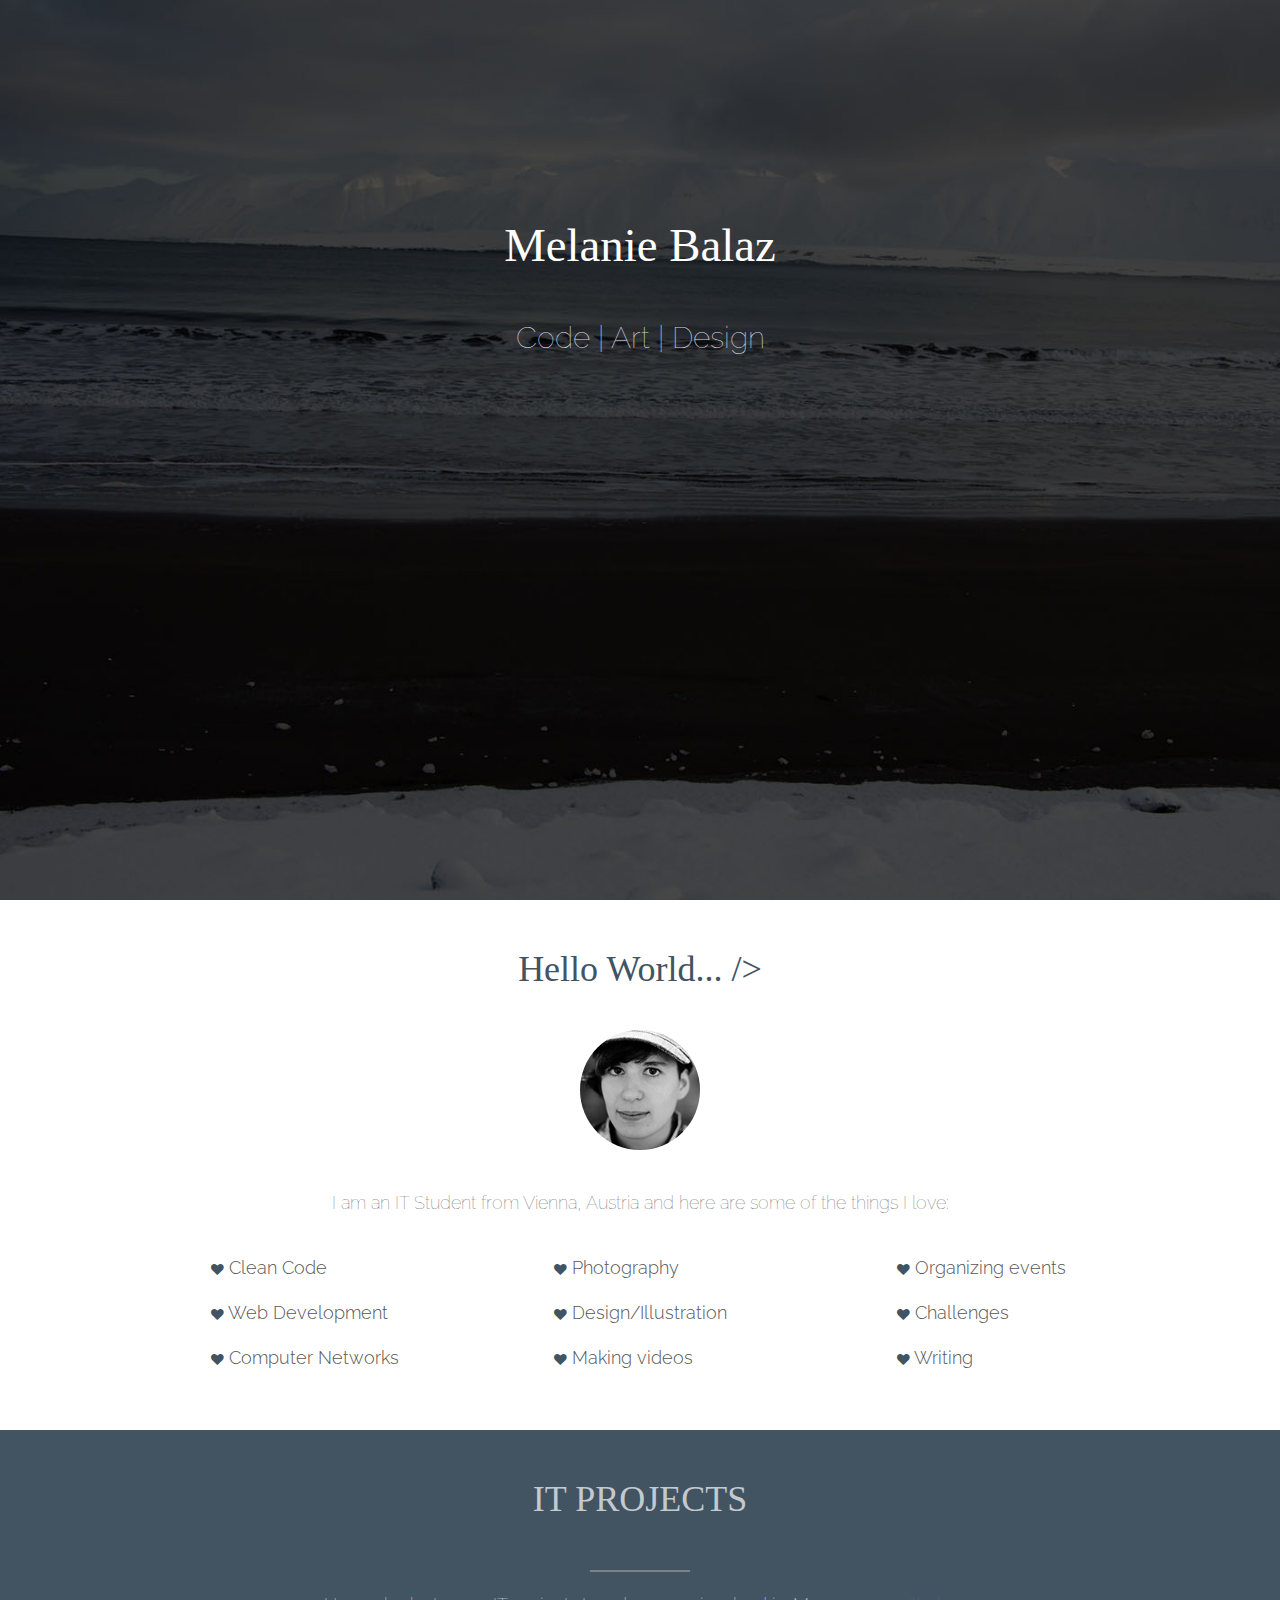
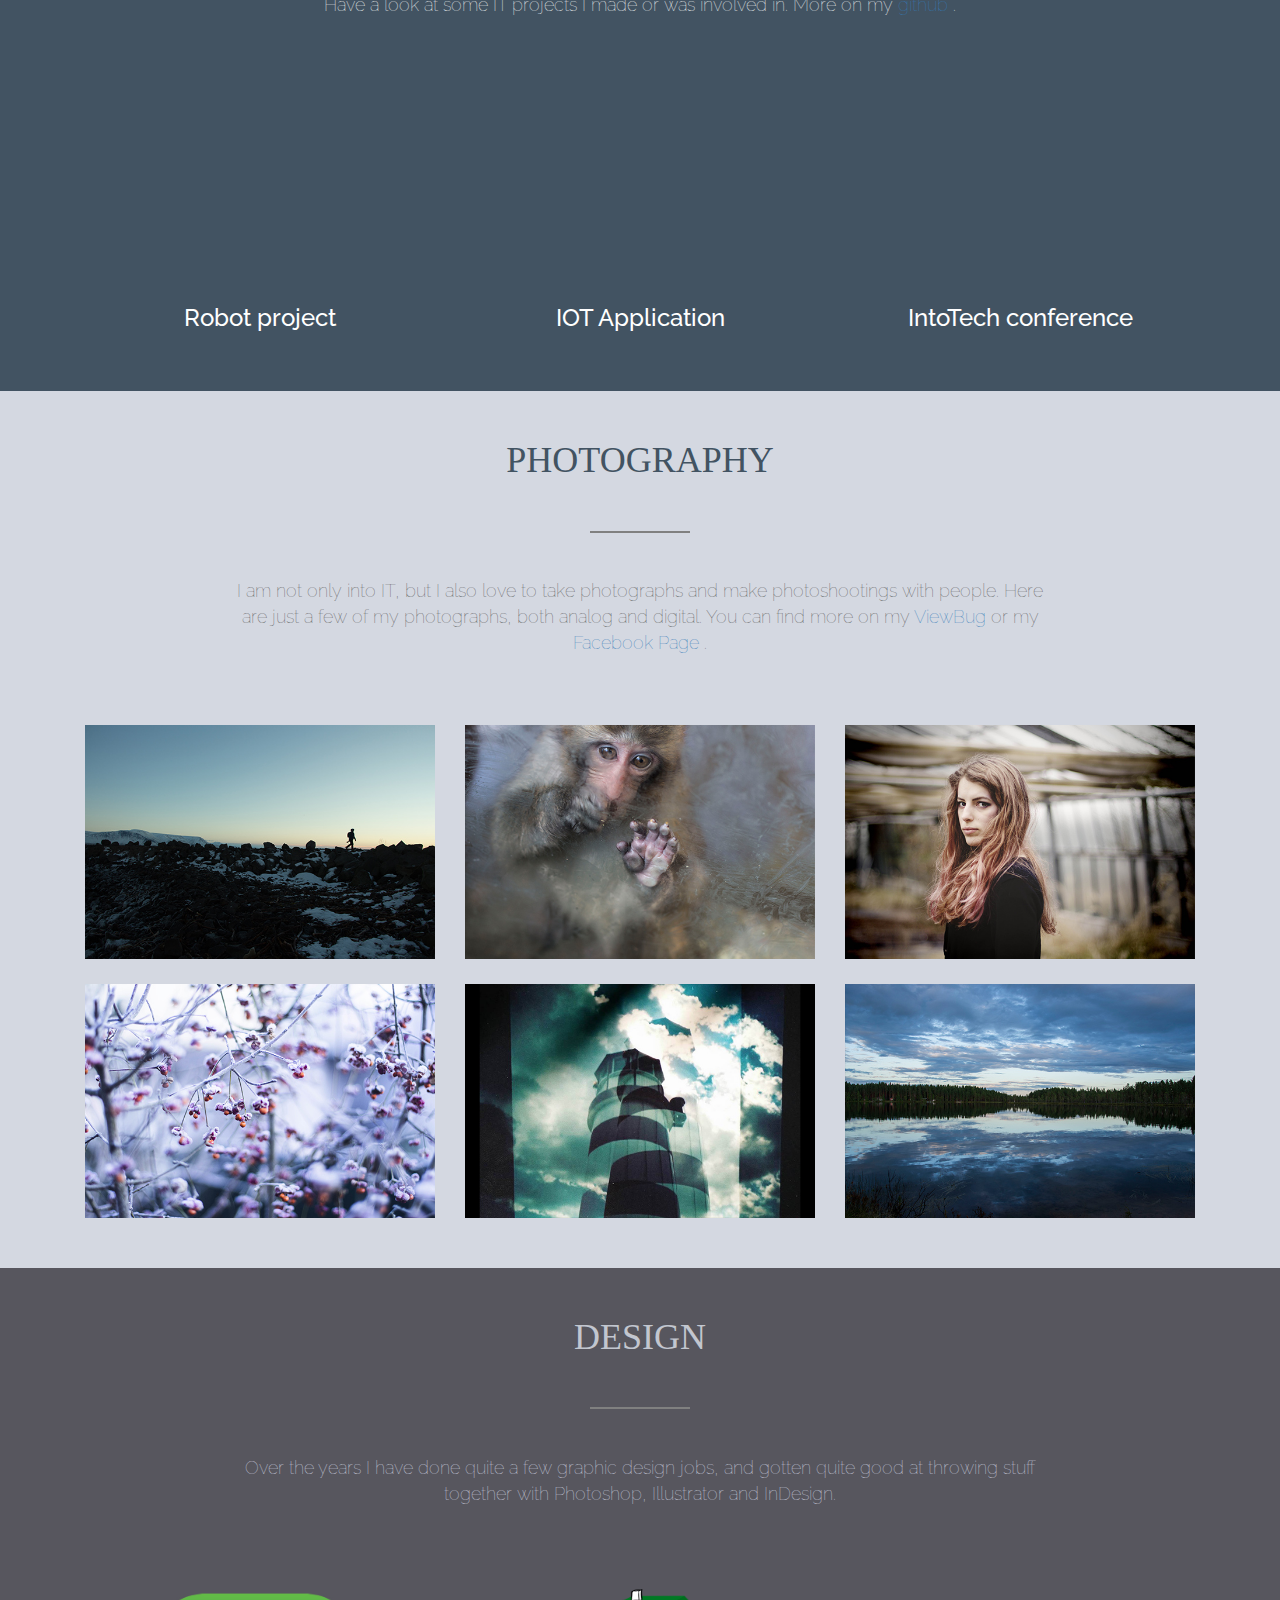
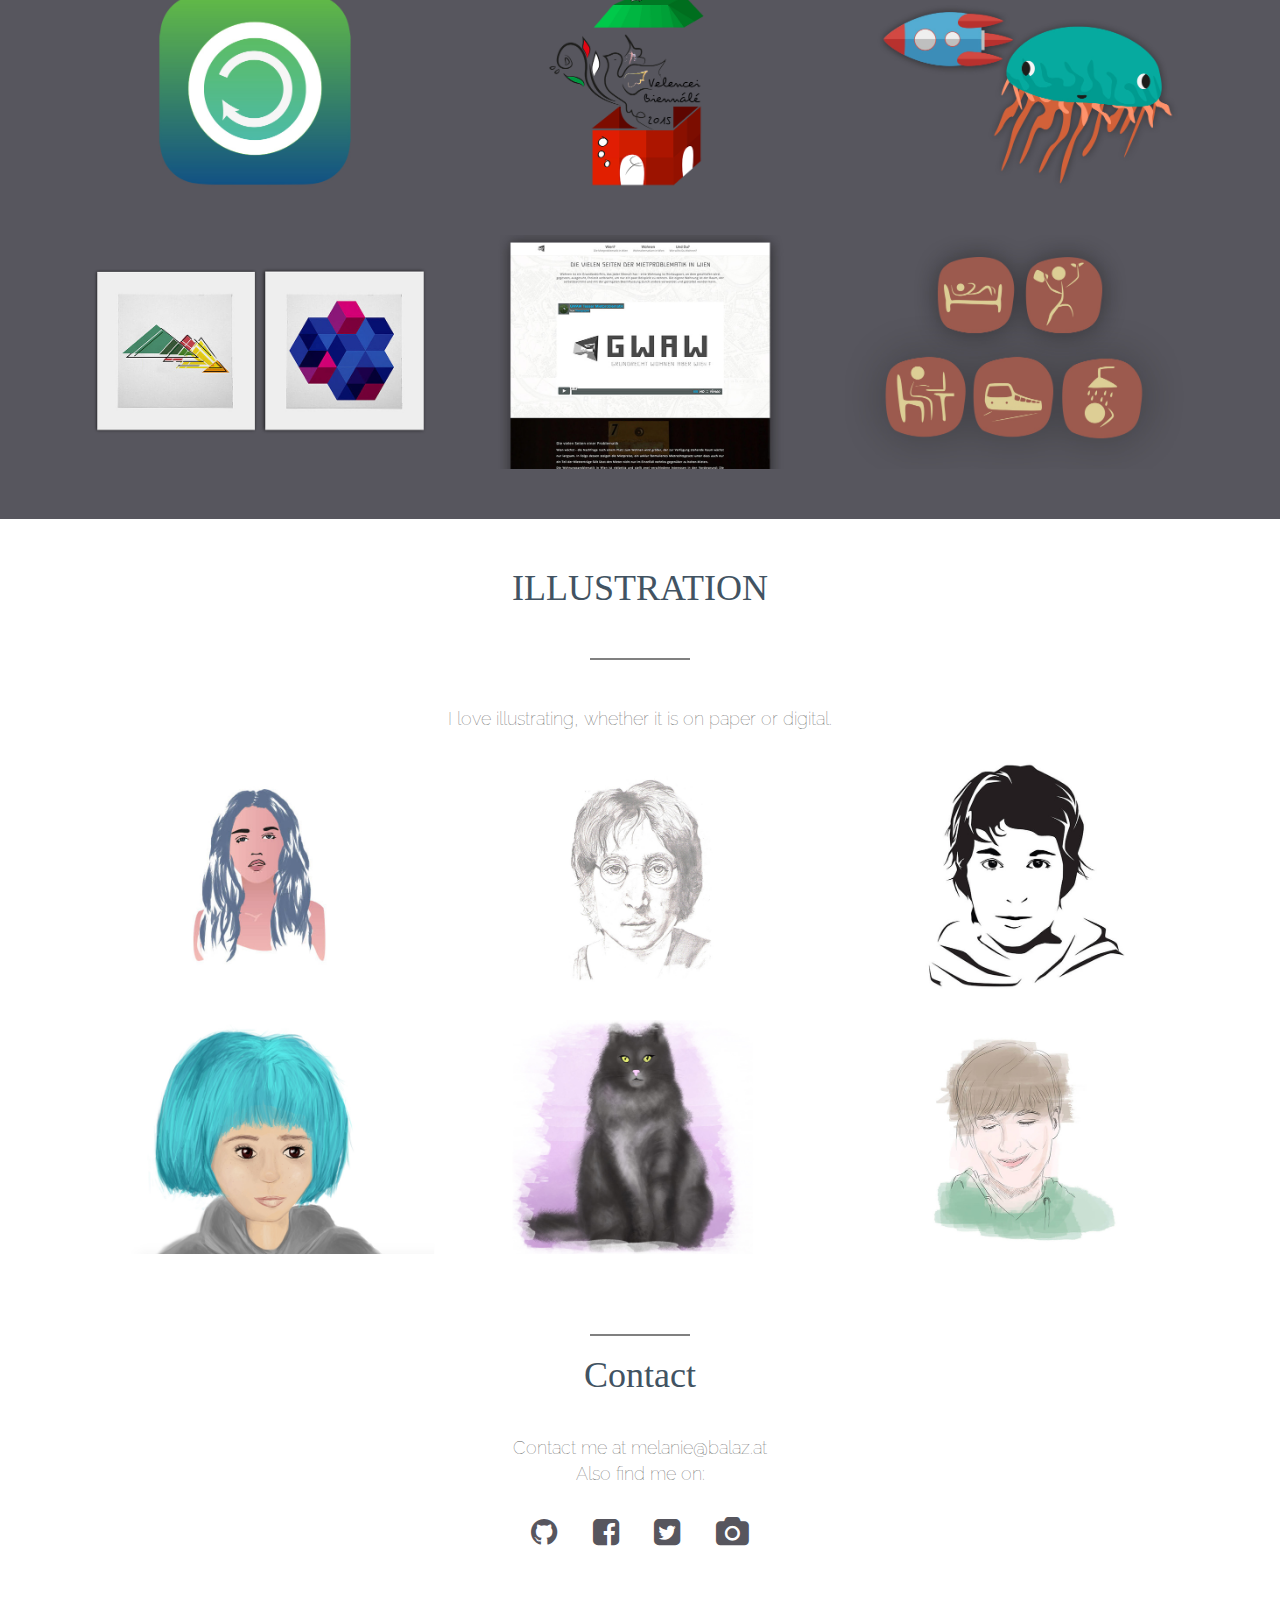
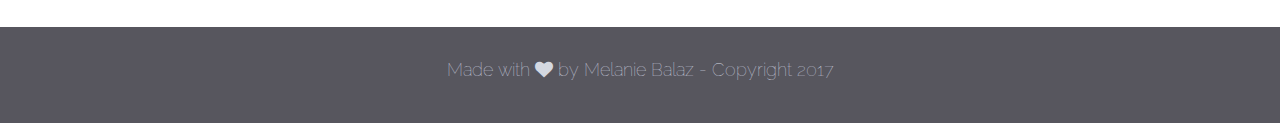
==== index.html @ 10737c2e "DONE: html/css design" ====
<!DOCTYPE html>
<html lang="en">
  <head>
    <meta charset="utf-8">
    <meta name="viewport" content="width=device-width, initial-scale=1.0">
    <meta name="description" content="SHIELD - Free Bootstrap 3 Theme">
    <meta name="author" content="Carlos Alvarez - Alvarez.is - blacktie.co">
    <link rel="shortcut icon" href="assets/ico/favicon.png">

    <title> Melanie Balaz</title>


      <link rel="stylesheet" href="assets/font-awesome-4.7.0/css/font-awesome.min.css">

      <!-- Bootstrap core CSS -->
    <link href="assets/css/bootstrap.css" rel="stylesheet">

    <!-- Custom styles for this template -->
      <link href="assets/css/custom.css" rel="stylesheet">


    <link href='http://fonts.googleapis.com/css?family=Raleway:400,300,700' rel='stylesheet' type='text/css'>

    <script src="assets/js/jquery.min.js"></script>
	<script type="text/javascript" src="assets/js/modernizr.custom.js"></script>

    <!-- HTML5 shim and Respond.js IE8 support of HTML5 elements and media queries -->
    <!--[if lt IE 9]>
      <script src="assets/js/html5shiv.js"></script>
      <script src="assets/js/respond.min.js"></script>
    <![endif]-->
  </head>

  <body>
  
  
		<!-- ==== HEADERWRAP ==== -->
        <header>
            <div class="container-fluid full-screen-image">
                <div class="container padding-top">
                    <h1 class="header-text">Melanie Balaz</h1>
                    <h2>Code | Art | Design</h2>
                </div>
            </div>
        </header>

		<!-- ==== GREYWRAP ==== -->
		<div class="container-fluid">
            <div class="container text-center">

                <h1> Hello World... /> </h1>
                <img class="img img-circle" src="assets/img/me/head.jpg" height="120px" width="120px" alt="">
                <p class="padding-bottom">
                    I am an IT Student from Vienna, Austria and here are some of the things I love:
                </p>

                <div class="row padding-left">
                    <div class="col-md-4 callout">
                        <ul class="list-group text-left">
                            <li class="list-group-item">
                                <i class="fa fa-heart heart-icon" aria-hidden="true"></i> Clean Code
                            </li>
                            <li class="list-group-item">
                                <i class="fa fa-heart heart-icon" aria-hidden="true"></i> Web Development
                            </li>
                            <li class="list-group-item">
                                <i class="fa fa-heart heart-icon" aria-hidden="true"></i> Computer Networks
                            </li>
                        </ul>
                    </div><!-- col-lg-4 -->
                    <div class="col-md-4 callout">
                        <ul class="list-group text-left">
                            <li class="list-group-item">
                                <i class="fa fa-heart heart-icon" aria-hidden="true"></i> Photography
                            </li>
                            <li class="list-group-item">
                                <i class="fa fa-heart heart-icon" aria-hidden="true"></i> Design/Illustration
                            </li>
                            <li class="list-group-item">
                                <i class="fa fa-heart heart-icon" aria-hidden="true"></i> Making videos
                            </li>
                        </ul>
                    </div><!-- col-lg-4 -->

                    <div class="col-md-4 callout">
                        <ul class="list-group text-left">
                            <li class="list-group-item">
                                <i class="fa fa-heart heart-icon" aria-hidden="true"></i> Organizing events
                            </li>
                            <li class="list-group-item">
                                <i class="fa fa-heart heart-icon" aria-hidden="true"></i> Challenges
                            </li>
                            <li class="list-group-item">
                                <i class="fa fa-heart heart-icon" aria-hidden="true"></i> Writing
                            </li>
                        </ul>
                    </div><!-- col-lg-4 -->
                </div><!-- row -->
            </div>
		</div><!-- greywrap -->
		
		<!-- ==== ABOUT ==== -->
		<div class="container-fluid text-center" id="about" name="about">
                <div class="container container-text">
                    <h1>IT PROJECTS</h1>
                    <hr>
                        <p>
                            Have a look at some IT projects I made or was involved in.
                            More on my <a href="https://github.com/melaniebalaz"> github </a> .
                        </p>
                </div>

                <div class="container">
                    <div class="row padding-bottom">

                        <!-- VIDEO 1 -->
                        <div class="col-md-4 ">
                            <div class="embed-responsive embed-responsive-16by9">
                                <iframe class="embed-responsive-item" src="https://www.youtube.com/embed/RRFA3IbsyHs" allowfullscreen></iframe>
                            </div>
                            <div class="caption">
                                <h3 class="white-text">Robot project</h3>
                            </div>
                        </div><!-- /col -->


                        <!-- VIDEO 2 -->
                        <div class="col-md-4">
                            <div class="embed-responsive embed-responsive-16by9">
                                <iframe class="embed-responsive-item" src="https://www.youtube.com/" allowfullscreen></iframe>
                            </div>
                            <div class="caption">
                                <h3 class="white-text">IOT Application</h3>
                            </div>
                        </div><!-- /col -->

                        <!-- VIDEO 3 -->
                        <div class="col-md-4">
                            <div class="embed-responsive embed-responsive-16by9">
                                <iframe class="embed-responsive-item" src="https://www.youtube.com/" allowfullscreen></iframe>
                            </div>
                            <div class="caption">
                                <h3 class="white-text">IntoTech conference</h3>
                            </div>
                        </div><!-- /col -->



                    </div><!-- /row -->
                </div>

		</div><!-- container -->

		
		<!-- ==== PHOTOGRAPHY ==== -->
		<div class="container-fluid text-center" id="photography">
            <div class="container container-text">
                <h1>PHOTOGRAPHY</h1>
                <hr>
                <br>
                <p>
                    I am not only into IT, but I also love to take photographs and make photoshootings with people.
                    Here are just a few of my photographs, both analog and digital.
                    You can find more on my <a href="https://www.viewbug.com/member/melaniejacqueline"> ViewBug </a> or my <a href="https://www.facebook.com/melaniebalazphotography"> Facebook Page </a>.
                </p>

            </div>


            <div class="container">
                <div class="row">
                    <!-- PORTFOLIO IMAGE 1 -->
                    <div class="col-md-4 ">
                        <figure>
                            <a data-toggle="modal" href="#photo1">
                                <img class="img-responsive" src="assets/img/portfolio/photo/folio01.jpg" alt="">
                            </a>
                        </figure><!-- /figure -->
                    </div><!-- row -->

                    <div class="modal fade" id="photo1" tabindex="-1" role="dialog" aria-labelledby="myModalLabel" aria-hidden="true">
                        <div class="modal-dialog">
                            <div class="modal-content">
                                <div class="modal-body">
                                    <p><img class="img-responsive" src="assets/img/portfolio/photo/folio01.jpg" alt=""></p>
                                </div>
                            </div><!-- /.modal-content -->
                        </div><!-- /.modal-dialog -->
                    </div><!-- /.modal -->


                    <div class="col-md-4 ">
                        <figure>
                            <a data-toggle="modal" href="#photo2">
                                <img class="img-responsive" src="assets/img/portfolio/photo/folio02.jpg" alt="">
                            </a>
                        </figure><!-- /figure -->
                    </div><!-- /col -->

                    <div class="modal fade" id="photo2" tabindex="-1" role="dialog" aria-labelledby="myModalLabel" aria-hidden="true">
                        <div class="modal-dialog">
                            <div class="modal-content">
                                <div class="modal-body">
                                    <p><img class="img-responsive" src="assets/img/portfolio/photo/folio02.jpg" alt=""></p>
                                </div>
                            </div><!-- /.modal-content -->
                        </div><!-- /.modal-dialog -->
                    </div><!-- /.modal -->

                    <div class="col-md-4 ">
                        <figure>
                            <a data-toggle="modal" href="#photo3">
                                <img class="img-responsive" src="assets/img/portfolio/photo/folio03.jpg" alt="">
                            </a>
                        </figure><!-- /figure -->
                    </div><!-- /col -->

                    <div class="modal fade" id="photo3" tabindex="-1" role="dialog" aria-labelledby="myModalLabel" aria-hidden="true">
                        <div class="modal-dialog">
                            <div class="modal-content">
                                <div class="modal-body">
                                    <p><img class="img-responsive" src="assets/img/portfolio/photo/folio03.jpg" alt=""></p>
                                </div>
                            </div><!-- /.modal-content -->
                        </div><!-- /.modal-dialog -->
                    </div><!-- /.modal -->

                </div>

                <br>
                <div class="row padding-bottom">
                    <!-- PORTFOLIO IMAGE 1 -->
                    <div class="col-md-4 ">
                        <figure>
                            <a data-toggle="modal" href="#photo4">
                                <img class="img-responsive" src="assets/img/portfolio/photo/folio04.jpg" alt="">
                            </a>
                        </figure><!-- /figure -->
                    </div><!-- row -->

                    <div class="modal fade" id="photo4" tabindex="-1" role="dialog" aria-labelledby="myModalLabel" aria-hidden="true">
                        <div class="modal-dialog">
                            <div class="modal-content">
                                <div class="modal-body">
                                    <p><img class="img-responsive" src="assets/img/portfolio/photo/folio04.jpg" alt=""></p>
                                </div>
                            </div><!-- /.modal-content -->
                        </div><!-- /.modal-dialog -->
                    </div><!-- /.modal -->


                    <div class="col-md-4 ">
                        <figure>
                            <a data-toggle="modal" href="#photo5">
                                <img class="img-responsive" src="assets/img/portfolio/photo/folio05.jpg" alt="">
                            </a>
                        </figure><!-- /figure -->
                    </div><!-- /col -->

                    <div class="modal fade" id="photo5" tabindex="-1" role="dialog" aria-labelledby="myModalLabel" aria-hidden="true">
                        <div class="modal-dialog">
                            <div class="modal-content">
                                <div class="modal-body">
                                    <p><img class="img-responsive" src="assets/img/portfolio/photo/folio05.jpg" alt=""></p>
                                </div>
                            </div><!-- /.modal-content -->
                        </div><!-- /.modal-dialog -->
                    </div><!-- /.modal -->

                    <div class="col-md-4 ">
                        <figure>
                            <a data-toggle="modal" href="#photo6">
                                <img class="img-responsive" src="assets/img/portfolio/photo/folio06.jpg" alt="">
                            </a>
                        </figure><!-- /figure -->
                    </div><!-- /col -->

                    <div class="modal fade" id="photo6" tabindex="-1" role="dialog" aria-labelledby="myModalLabel" aria-hidden="true">
                        <div class="modal-dialog">
                            <div class="modal-content">
                                <div class="modal-body">
                                    <p><img class="img-responsive" src="assets/img/portfolio/photo/folio06.jpg" alt=""></p>
                                </div>
                            </div><!-- /.modal-content -->
                        </div><!-- /.modal-dialog -->
                    </div><!-- /.modal -->

                </div>
            </div>
        </div>


		
		<!-- ==== DESIGN ==== -->
		<div class="container-fluid text-center" id="design" name="design">

            <div class="container container-text">
                <h1>DESIGN</h1>
                <hr>
                <br>
                <p>
                    Over the years I have done quite a few graphic design jobs, and gotten quite good at throwing stuff
                    together with Photoshop, Illustrator and InDesign.
                </p>
            </div>
            <div class="container">

                <div class="row">
                    <!-- PORTFOLIO IMAGE 1 -->
                    <div class="col-md-4 ">
                        <figure>
                            <a data-toggle="modal" href="#photo7">
                                <img class="img-responsive" src="assets/img/portfolio/design/folio07.jpg" alt="">
                            </a>
                        </figure><!-- /figure -->
                    </div><!-- row -->

                    <div class="modal fade" id="photo7" tabindex="-1" role="dialog" aria-labelledby="myModalLabel" aria-hidden="true">
                        <div class="modal-dialog">
                            <div class="modal-content">
                                <div class="modal-body">
                                    <p><img class="img-responsive" src="assets/img/portfolio/design/folio07.jpg" alt=""></p>
                                </div>
                            </div><!-- /.modal-content -->
                            <div class="modal-footer">
                                <h4>
                                    <a href="https://refactor.zone/">
                                    refaktor.zone
                                    </a>
                                </h4>
                            </div>
                        </div><!-- /.modal-dialog -->
                    </div><!-- /.modal -->


                    <div class="col-md-4 ">
                        <figure>
                            <a data-toggle="modal" href="#photo8">
                                <img class="img-responsive" src="assets/img/portfolio/design/folio08.png" alt="">
                            </a>
                        </figure><!-- /figure -->
                    </div><!-- /col -->

                    <div class="modal fade" id="photo8" tabindex="-1" role="dialog" aria-labelledby="myModalLabel" aria-hidden="true">
                        <div class="modal-dialog">
                            <div class="modal-content">
                                <div class="modal-body">
                                    <p><img class="img-responsive" src="assets/img/portfolio/design/folio08.png" alt=""></p>
                                </div>
                            </div><!-- /.modal-content -->
                            <div class="modal-footer">
                                <h4>
                                   Contest Entry
                                </h4>
                            </div>
                        </div><!-- /.modal-dialog -->
                    </div><!-- /.modal -->

                    <div class="col-md-4 ">
                        <figure>
                            <a data-toggle="modal" href="#photo9">
                                <img class="img-responsive" src="assets/img/portfolio/design/folio09.jpg" alt="">
                            </a>
                        </figure><!-- /figure -->
                    </div><!-- /col -->

                    <div class="modal fade" id="photo9" tabindex="-1" role="dialog" aria-labelledby="myModalLabel" aria-hidden="true">
                        <div class="modal-dialog">
                            <div class="modal-content">
                                <div class="modal-body">
                                    <p><img class="img-responsive" src="assets/img/portfolio/design/folio09.jpg" alt=""></p>
                                </div>
                            </div><!-- /.modal-content -->
                            <div class="modal-footer">
                                <h4>
                                    Game Character Design
                                </h4>
                            </div>
                        </div><!-- /.modal-dialog -->
                    </div><!-- /.modal -->

                </div>

                <br>
                <div class="row padding-bottom">
                    <!-- PORTFOLIO IMAGE 1 -->
                    <div class="col-md-4 ">
                        <figure>
                            <a data-toggle="modal" href="#photo10">
                                <img class="img-responsive" src="assets/img/portfolio/design/folio10.jpg" alt="">
                            </a>
                        </figure><!-- /figure -->
                    </div><!-- row -->

                    <div class="modal fade" id="photo10" tabindex="-1" role="dialog" aria-labelledby="myModalLabel" aria-hidden="true">
                        <div class="modal-dialog">
                            <div class="modal-content">
                                <div class="modal-body">
                                    <p><img class="img-responsive" src="assets/img/portfolio/design/folio10.jpg" alt=""></p>
                                </div>
                            </div><!-- /.modal-content -->
                            <div class="modal-footer">
                                <h4>
                                    Art College Assignment
                                </h4>
                            </div>
                        </div><!-- /.modal-dialog -->
                    </div><!-- /.modal -->


                    <div class="col-md-4 ">
                        <figure>
                            <a data-toggle="modal" href="#photo11">
                                <img class="img-responsive" src="assets/img/portfolio/design/folio11.jpg" alt="">
                            </a>
                        </figure><!-- /figure -->
                    </div><!-- /col -->

                    <div class="modal fade" id="photo11" tabindex="-1" role="dialog" aria-labelledby="myModalLabel" aria-hidden="true">
                        <div class="modal-dialog">
                            <div class="modal-content">
                                <div class="modal-body">
                                    <p><img class="img-responsive" src="assets/img/portfolio/design/folio11.jpg" alt=""></p>
                                </div>
                            </div><!-- /.modal-content -->
                            <div class="modal-footer">
                                <h4>
                                    Diploma Project Webdesign
                                </h4>
                            </div>
                        </div><!-- /.modal-dialog -->
                    </div><!-- /.modal -->

                    <div class="col-md-4 ">
                        <figure>
                            <a data-toggle="modal" href="#photo12">
                                <img class="img-responsive" src="assets/img/portfolio/design/folio12.jpg" alt="">
                            </a>
                        </figure><!-- /figure -->
                    </div><!-- /col -->

                    <div class="modal fade" id="photo12" tabindex="-1" role="dialog" aria-labelledby="myModalLabel" aria-hidden="true">
                        <div class="modal-dialog">
                            <div class="modal-content">
                                <div class="modal-body">
                                    <p><img class="img-responsive" src="assets/img/portfolio/design/folio12.jpg" alt=""></p>
                                </div>
                            </div><!-- /.modal-content -->
                            <div class="modal-footer">
                                <h4>
                                    Pictograms
                                </h4>
                            </div>
                        </div><!-- /.modal-dialog -->
                    </div><!-- /.modal -->
                </div>

            </div>
	    </div><!-- /container -->


        <!-- ==== ILLUSTRATION ==== -->
        <div class="container-fluid text-center" id="illustration">
            <div class="container">
                <h1>ILLUSTRATION</h1>
                <hr>
                <br>
                <div class="padding-bottom">
                    <p>
                        I love illustrating, whether it is on paper or digital.
                    </p>
                </div><!-- col-lg -->

                <div class="row">
                    <!-- PORTFOLIO IMAGE 1 -->
                    <div class="col-md-4 ">
                        <figure>
                            <a data-toggle="modal" href="#photo13">
                                <img class="img-responsive" src="assets/img/portfolio/illustration/illu1.jpg" alt="">
                            </a>
                        </figure><!-- /figure -->
                    </div><!-- row -->

                    <div class="modal fade" id="photo13" tabindex="-1" role="dialog" aria-labelledby="myModalLabel" aria-hidden="true">
                        <div class="modal-dialog">
                            <div class="modal-content">
                                <div class="modal-body">
                                    <p><img class="img-responsive" src="assets/img/portfolio/illustration/illu1.jpg" alt=""></p>
                                </div>
                            </div><!-- /.modal-content -->
                        </div><!-- /.modal-dialog -->
                    </div><!-- /.modal -->


                    <div class="col-md-4 ">
                        <figure>
                            <a data-toggle="modal" href="#photo14">
                                <img class="img-responsive" src="assets/img/portfolio/illustration/illu2.jpg" alt="">
                            </a>
                        </figure><!-- /figure -->
                    </div><!-- /col -->

                    <div class="modal fade" id="photo14" tabindex="-1" role="dialog" aria-labelledby="myModalLabel" aria-hidden="true">
                        <div class="modal-dialog">
                            <div class="modal-content">
                                <div class="modal-body">
                                    <p><img class="img-responsive" src="assets/img/portfolio/illustration/illu2.jpg" alt=""></p>
                                </div>
                            </div><!-- /.modal-content -->
                        </div><!-- /.modal-dialog -->
                    </div><!-- /.modal -->

                    <div class="col-md-4 ">
                        <figure>
                            <a data-toggle="modal" href="#photo15">
                                <img class="img-responsive" src="assets/img/portfolio/illustration/illu3.jpg" alt="">
                            </a>
                        </figure><!-- /figure -->
                    </div><!-- /col -->

                    <div class="modal fade" id="photo15" tabindex="-1" role="dialog" aria-labelledby="myModalLabel" aria-hidden="true">
                        <div class="modal-dialog">
                            <div class="modal-content">
                                <div class="modal-body">
                                    <p><img class="img-responsive" src="assets/img/portfolio/illustration/illu3.jpg" alt=""></p>
                                </div>
                            </div><!-- /.modal-content -->
                        </div><!-- /.modal-dialog -->
                    </div><!-- /.modal -->

                </div>

                <br>
                <div class="row">
                    <!-- PORTFOLIO IMAGE 1 -->
                    <div class="col-md-4 ">
                        <figure>
                            <a data-toggle="modal" href="#photo16">
                                <img class="img-responsive" src="assets/img/portfolio/illustration/illu4.jpg" alt="">
                            </a>
                        </figure><!-- /figure -->
                    </div><!-- row -->

                    <div class="modal fade" id="photo16" tabindex="-1" role="dialog" aria-labelledby="myModalLabel" aria-hidden="true">
                        <div class="modal-dialog">
                            <div class="modal-content">
                                <div class="modal-body">
                                    <p><img class="img-responsive" src="assets/img/portfolio/illustration/illu4.jpg" alt=""></p>
                                </div>
                            </div><!-- /.modal-content -->
                        </div><!-- /.modal-dialog -->
                    </div><!-- /.modal -->


                    <div class="col-md-4 ">
                        <figure>
                            <a data-toggle="modal" href="#photo17">
                                <img class="img-responsive" src="assets/img/portfolio/illustration/illu5.jpg" alt="">
                            </a>
                        </figure><!-- /figure -->
                    </div><!-- /col -->

                    <div class="modal fade" id="photo17" tabindex="-1" role="dialog" aria-labelledby="myModalLabel" aria-hidden="true">
                        <div class="modal-dialog">
                            <div class="modal-content">
                                <div class="modal-body">
                                    <p><img class="img-responsive" src="assets/img/portfolio/illustration/illu5.jpg" alt=""></p>
                                </div>
                            </div><!-- /.modal-content -->
                        </div><!-- /.modal-dialog -->
                    </div><!-- /.modal -->

                    <div class="col-md-4 ">
                        <figure>
                            <a data-toggle="modal" href="#photo18">
                                <img class="img-responsive" src="assets/img/portfolio/illustration/illu6.jpg" alt="">
                            </a>
                        </figure><!-- /figure -->
                    </div><!-- /col -->

                    <div class="modal fade" id="photo18" tabindex="-1" role="dialog" aria-labelledby="myModalLabel" aria-hidden="true">
                        <div class="modal-dialog">
                            <div class="modal-content">
                                <div class="modal-body">
                                    <p><img class="img-responsive" src="assets/img/portfolio/illustration/illu6.jpg" alt=""></p>
                                </div>
                            </div><!-- /.modal-content -->
                        </div><!-- /.modal-dialog -->
                    </div><!-- /.modal -->
                </div>

            </div>
        </div><!-- /container -->



		<footer>
			<div class="container text-center">
                <hr>
                <h1>Contact</h1>

                <p>
                    Contact me at melanie@balaz.at <br>
                    Also find me on:

                </p>

                <a href="https://github.com/melaniebalaz">
                    <i class="fa fa-github social-media" aria-hidden="true"></i>
                </a>
                <a href="https://www.facebook.com/melaniebalazphotography">
                    <i class="fa fa-facebook-square social-media" aria-hidden="true"></i>
                </a>
                <a href="https://twitter.com/melaniebalaz">
                    <i class="fa fa-twitter-square social-media" aria-hidden="true"></i>
                </a>
                <a href="https://www.viewbug.com/member/melaniejacqueline">
                    <i class="fa fa-camera social-media" aria-hidden="true"></i>
                </a>


            </div>

            <div class="container-fluid text-center footer-color">
                <p> Made with <i class="fa fa-heart" aria-hidden="true"></i> by Melanie Balaz - Copyright 2017</p>
            </div>
		<footer>

    <!-- Bootstrap core JavaScript
    ================================================== -->
    <!-- Placed at the end of the document so the pages load faster -->
		

	<script type="text/javascript" src="assets/js/bootstrap.min.js"></script>
	<script type="text/javascript" src="assets/js/retina.js"></script>
	<script type="text/javascript" src="assets/js/jquery.easing.1.3.js"></script>
    <script type="text/javascript" src="assets/js/smoothscroll.js"></script>
	<script type="text/javascript" src="assets/js/jquery-func.js"></script>
  </body>
</html>
---- assets/css/custom.css ----
body {
    font-family: "Raleway";
    font-weight:lighter;
    font-size: 18px;
    color: #555;
}

a:hover, a:focus {
    text-decoration: none;
}

h1 {
   color:#425362;
    font-family: arvo;
    padding-bottom:30px;
}

.header-text {
    font-size:2.6em;
    color:white;
}

header h2 {
    color:#d4d8e1;
    font-weight:lighter;
}

.container {
    padding:30px;
}

.container-text {
    width:70%;
}

.list-group-item {
    background:transparent;
    border:none;
    font-weight:300;
}

.padding-left{
    padding-left:10%;
}

.padding-bottom {
    padding-bottom: 20px;
}

.padding-top {
    padding-top: 200px;
}


.img {
    margin-bottom:40px;
}

/** SECTIONS **/

.full-screen-image {
    background:url("../img/header_bg.jpg") fixed no-repeat;
    text-align: center;
    -webkit-background-size: cover;
    -moz-background-size: cover;
    background-size: cover;
    -o-background-size: cover;
    height: 100vh;
}

#about {
    background-color:#425362;
    color:white;
}

#about h1 {
    color:#c4c9cf;
}

#photography {
    background:#d4d8e1;
}

.white-text {
    color:white;
}

hr {
    width:100px;
    border-top:2px solid;
}

.heart-icon {
    font-size:0.7em;
    color:#425362;
}

body a .social-media{

    color:#57565E;
}

body a .social-media:hover, a .social-media:focus {
    color: #d4d8e1;
    text-decoration: none;
}


.social-media {
    font-size:1.7em;
    padding-top:20px;
    padding-bottom:50px;
    padding-left:0.5em;
    padding-right:0.5em;
}


.footer-color {
   background-color:#57565e;
    padding:30px;
    color:#d4d8e1;
}


#design {
    background-color:#57565e;
    color:#d4d8e1;
}


#design h1 {
    color:#c2c6cf;
}

#design h4 {
    color:#c2c6cf;
}
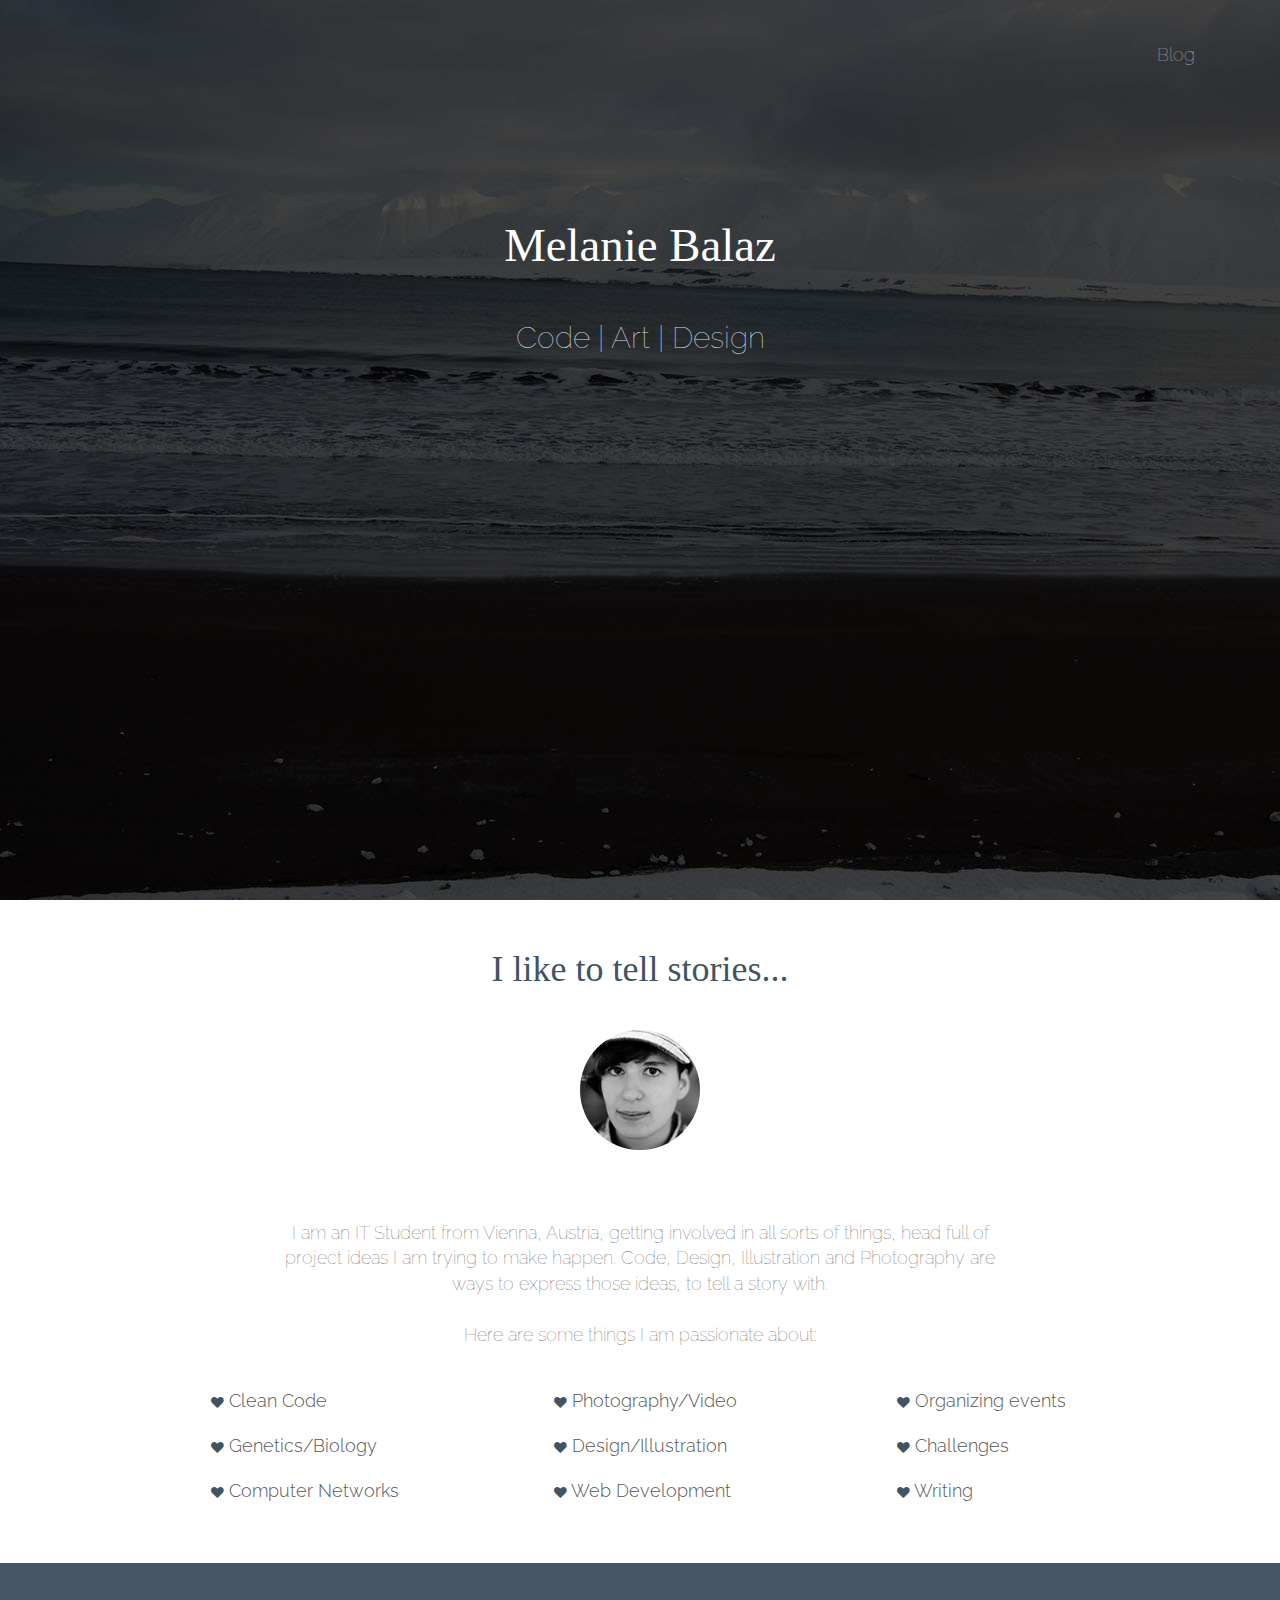
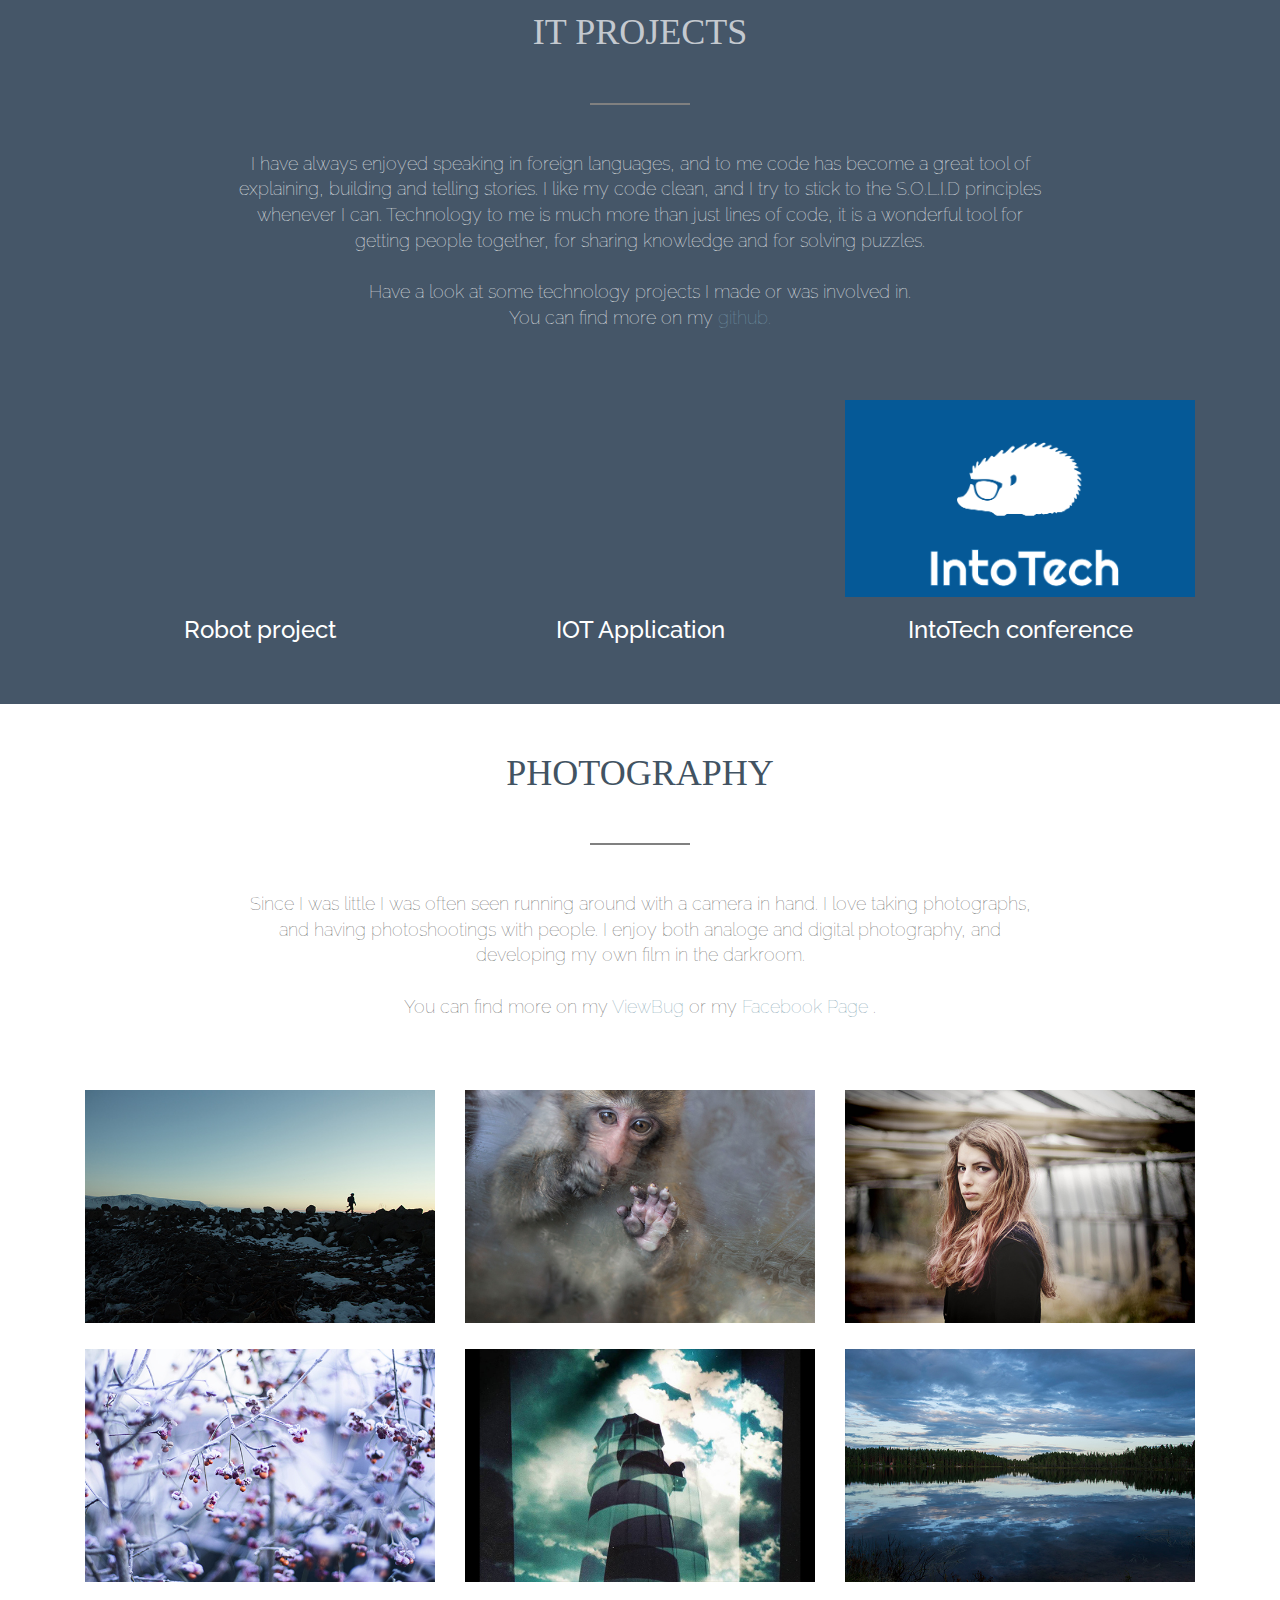
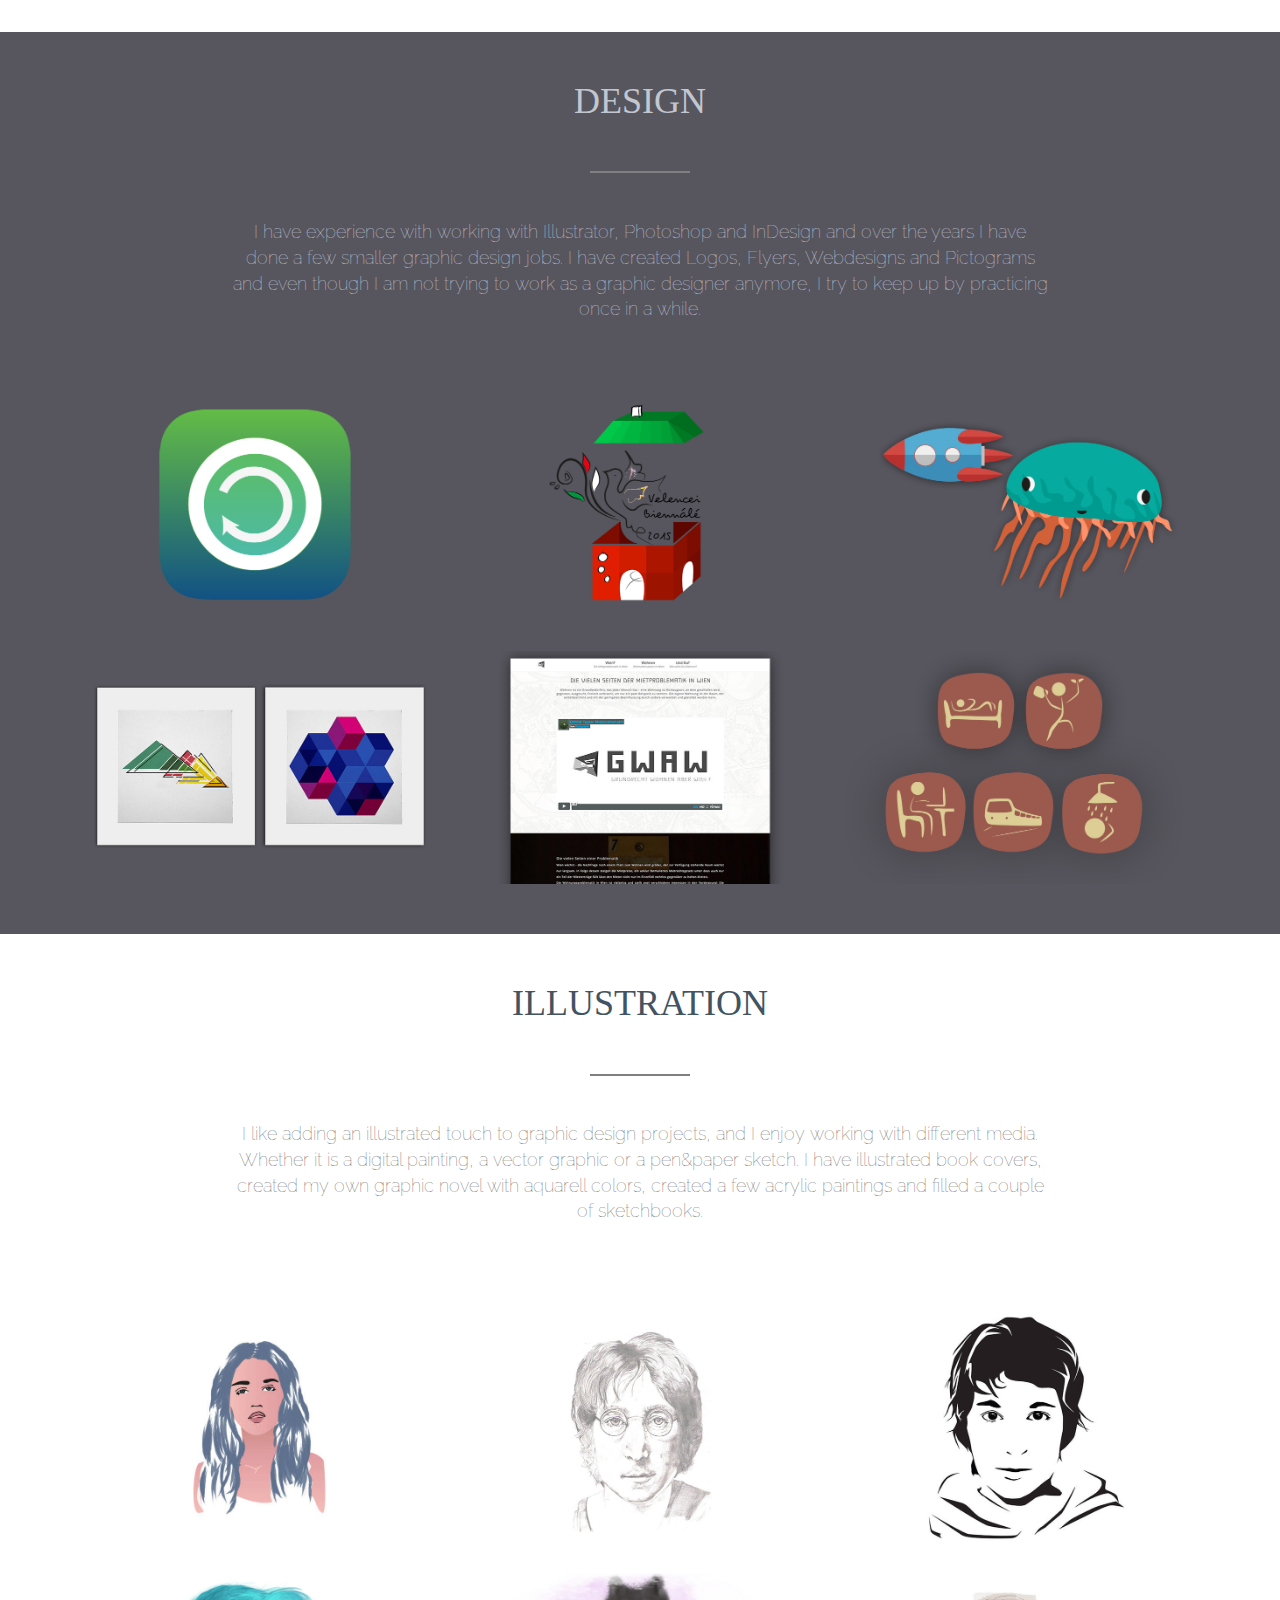
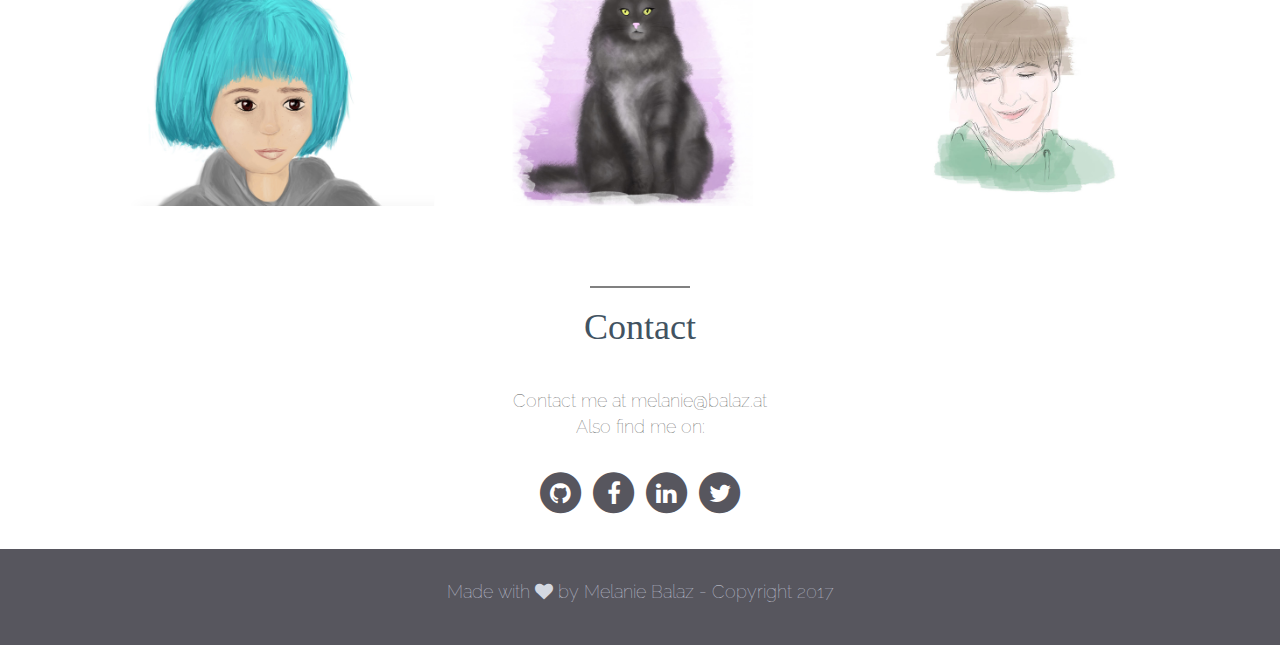
==== commit bf53ed5c: "tinified images" ====
--- a/index.html
+++ b/index.html
@@ -3,8 +3,8 @@
   <head>
     <meta charset="utf-8">
     <meta name="viewport" content="width=device-width, initial-scale=1.0">
-    <meta name="description" content="SHIELD - Free Bootstrap 3 Theme">
-    <meta name="author" content="Carlos Alvarez - Alvarez.is - blacktie.co">
+    <meta name="description" content="Melanie Balaz Portfolio">
+    <meta name="author" content="Melanie Balaz">
     <link rel="shortcut icon" href="assets/ico/favicon.png">
 
     <title> Melanie Balaz</title>
@@ -19,10 +19,9 @@
       <link href="assets/css/custom.css" rel="stylesheet">
 
 
-    <link href='http://fonts.googleapis.com/css?family=Raleway:400,300,700' rel='stylesheet' type='text/css'>
+    <link href='//fonts.googleapis.com/css?family=Raleway:400,300,700' rel='stylesheet' type='text/css'>
 
     <script src="assets/js/jquery.min.js"></script>
-	<script type="text/javascript" src="assets/js/modernizr.custom.js"></script>
 
     <!-- HTML5 shim and Respond.js IE8 support of HTML5 elements and media queries -->
     <!--[if lt IE 9]>
@@ -32,11 +31,22 @@
   </head>
 
   <body>
-  
-  
+
+
+        <!-- Fixed navbar -->
+        <nav class="navbar navbar-default navbar-fixed-top">
+          <div class="container">
+              <div id="navbar" class="navbar-collapse collapse">
+                  <ul class="nav navbar-nav navbar-right">
+                      <li><a href="blog.html">Blog</a></li>
+                  </ul>
+              </div><!--/.nav-collapse -->
+          </div>
+        </nav>
+
 		<!-- ==== HEADERWRAP ==== -->
         <header>
-            <div class="container-fluid full-screen-image">
+            <div class="container-fluid full-screen-image home-bg">
                 <div class="container padding-top">
                     <h1 class="header-text">Melanie Balaz</h1>
                     <h2>Code | Art | Design</h2>
@@ -48,10 +58,12 @@
 		<div class="container-fluid">
             <div class="container text-center">
 
-                <h1> Hello World... /> </h1>
+                <h1> I like to tell stories... </h1>
                 <img class="img img-circle" src="assets/img/me/head.jpg" height="120px" width="120px" alt="">
-                <p class="padding-bottom">
-                    I am an IT Student from Vienna, Austria and here are some of the things I love:
+                <p class="container container-text padding-bottom">
+                    I am an IT Student from Vienna, Austria, getting involved in all sorts of things, head full of project ideas I am trying
+                    to make happen. Code, Design, Illustration and Photography are ways to express those ideas, to tell a story with. <br><br>
+                    Here are some things I am passionate about:
                 </p>
 
                 <div class="row padding-left">
@@ -61,7 +73,7 @@
                                 <i class="fa fa-heart heart-icon" aria-hidden="true"></i> Clean Code
                             </li>
                             <li class="list-group-item">
-                                <i class="fa fa-heart heart-icon" aria-hidden="true"></i> Web Development
+                                <i class="fa fa-heart heart-icon" aria-hidden="true"></i> Genetics/Biology
                             </li>
                             <li class="list-group-item">
                                 <i class="fa fa-heart heart-icon" aria-hidden="true"></i> Computer Networks
@@ -71,13 +83,13 @@
                     <div class="col-md-4 callout">
                         <ul class="list-group text-left">
                             <li class="list-group-item">
-                                <i class="fa fa-heart heart-icon" aria-hidden="true"></i> Photography
+                                <i class="fa fa-heart heart-icon" aria-hidden="true"></i> Photography/Video
                             </li>
                             <li class="list-group-item">
                                 <i class="fa fa-heart heart-icon" aria-hidden="true"></i> Design/Illustration
                             </li>
                             <li class="list-group-item">
-                                <i class="fa fa-heart heart-icon" aria-hidden="true"></i> Making videos
+                                <i class="fa fa-heart heart-icon" aria-hidden="true"></i> Web Development
                             </li>
                         </ul>
                     </div><!-- col-lg-4 -->
@@ -98,15 +110,21 @@
                 </div><!-- row -->
             </div>
 		</div><!-- greywrap -->
-		
+
 		<!-- ==== ABOUT ==== -->
-		<div class="container-fluid text-center" id="about" name="about">
+		<div class="container-fluid text-center" id="tech">
                 <div class="container container-text">
                     <h1>IT PROJECTS</h1>
                     <hr>
+                    <br>
                         <p>
-                            Have a look at some IT projects I made or was involved in.
-                            More on my <a href="https://github.com/melaniebalaz"> github </a> .
+                            I have always enjoyed speaking in foreign languages, and to me code has become a great tool
+                            of explaining, building and telling stories. I like my code clean, and I try to stick to the
+                            S.O.L.I.D principles whenever I can. Technology to me is much more than just lines of code,
+                            it is a wonderful tool for getting people together, for sharing knowledge and for solving puzzles.
+                            <br><br>
+                            Have a look at some technology projects I made or was involved in. <br>
+                            You can find more on my <a href="https://github.com/melaniebalaz"> github. </a>
                         </p>
                 </div>
 
@@ -126,24 +144,74 @@
 
                         <!-- VIDEO 2 -->
                         <div class="col-md-4">
-                            <div class="embed-responsive embed-responsive-16by9">
-                                <iframe class="embed-responsive-item" src="https://www.youtube.com/" allowfullscreen></iframe>
-                            </div>
+                          <div class="embed-responsive embed-responsive-16by9">
+                              <iframe class="embed-responsive-item" src="https://www.youtube.com/embed/csPI1gFzXlY" allowfullscreen></iframe>
+                          </div>
                             <div class="caption">
                                 <h3 class="white-text">IOT Application</h3>
                             </div>
                         </div><!-- /col -->
+
+
+                        <div class="modal fade dark-text" id="iot" tabindex="-1" role="dialog" aria-labelledby="myModalLabel" aria-hidden="true">
+                            <div class="modal-dialog">
+                                <div class="modal-content">
+                                    <div class="modal-header">
+                                        <h2> IoT Application </h2>
+                                    </div>
+                                    <div class="modal-body text-justify">
+                                        <p>For this project I was working in a team, and we decided to take a University project and turn it into
+                                        something actually useful and fun. <br><br>
+                                            We developed a distributed IoT application, which is split up into three parts:
+                                        The server (actually a Servlet sitting behind a Tomcat), the client and the application-specific part, which we
+                                        usually just called the app, to the confusion of everyone. The App could be any device
+                                        added to the IOT network, in our case we used an alarm clock and a coffee machine. The server & client code is the same on
+                                        every node in the network, while the app changes with the device. Each node broadcasts what it can do across the network,
+                                        and if some other node is interested, they can subscribe to it. Each time something interesting happens to a device,
+                                        such as a new alarm has been set on the alarm clock, it notifies its subscribers. <br><br>
+                                        A video of the the final presentation, where the alarm rings and at the same time the coffee machine starts making coffee
+                                        on its own, will soon follow.</p>
+                                    </div>
+                                </div><!-- /.modal-content -->
+                            </div><!-- /.modal-dialog -->
+                        </div><!-- /.modal -->
 
                         <!-- VIDEO 3 -->
                         <div class="col-md-4">
                             <div class="embed-responsive embed-responsive-16by9">
-                                <iframe class="embed-responsive-item" src="https://www.youtube.com/" allowfullscreen></iframe>
+                                <a data-toggle="modal" href="#intotech">
+                                    <div class="hover-holder">
+                                        <img class="img-responsive " src="assets/img/intotech.png" alt="">
+                                    </div>
+                                </a>
                             </div>
                             <div class="caption">
                                 <h3 class="white-text">IntoTech conference</h3>
                             </div>
                         </div><!-- /col -->
 
+                        <div class="modal fade dark-text" id="intotech" tabindex="-1" role="dialog" aria-labelledby="myModalLabel" aria-hidden="true">
+                            <div class="modal-dialog">
+                                <div class="modal-content">
+                                    <div class="modal-header">
+                                        <h2> IntoTech Conference </h2>
+                                    </div>
+                                    <div class="modal-body text-justify">
+                                        <p>The IntoTech conference is one of those strange ideas I came up with, that is starting to
+                                        turn into reality now. It is a conference for IT-beginners, first semester IT university students,
+                                        and those who have always been interested in tech but never had the courage to approach it.
+                                        It´ goal is to close the gap between those who work with and build technology every day,
+                                        and the normal "users", to get more people involved in the community and to be the starting point
+                                            for many ideas and projects. It is currently in the project funding stage and will take place
+                                        in Vienna in Autumn 2017.
+                                            <br><br>
+                                            <a href="https://into.technology/"> IntoTech Website </a>
+                                        </p>
+                                    </div>
+                                </div><!-- /.modal-content -->
+                            </div><!-- /.modal-dialog -->
+                        </div><!-- /.modal -->
+
 
 
                     </div><!-- /row -->
@@ -151,7 +219,7 @@
 
 		</div><!-- container -->
 
-		
+
 		<!-- ==== PHOTOGRAPHY ==== -->
 		<div class="container-fluid text-center" id="photography">
             <div class="container container-text">
@@ -159,8 +227,9 @@
                 <hr>
                 <br>
                 <p>
-                    I am not only into IT, but I also love to take photographs and make photoshootings with people.
-                    Here are just a few of my photographs, both analog and digital.
+                   Since I was little I was often seen running around with a camera in hand. I love taking photographs, and
+                    having photoshootings with people. I enjoy both analoge and digital photography, and developing my own film in the darkroom.
+                    <br><br>
                     You can find more on my <a href="https://www.viewbug.com/member/melaniejacqueline"> ViewBug </a> or my <a href="https://www.facebook.com/melaniebalazphotography"> Facebook Page </a>.
                 </p>
 
@@ -173,7 +242,9 @@
                     <div class="col-md-4 ">
                         <figure>
                             <a data-toggle="modal" href="#photo1">
-                                <img class="img-responsive" src="assets/img/portfolio/photo/folio01.jpg" alt="">
+                                <div class="hover-holder">
+                                    <img class="img-responsive " src="assets/img/portfolio/photo/folio01.jpg" alt="">
+                                </div>
                             </a>
                         </figure><!-- /figure -->
                     </div><!-- row -->
@@ -192,7 +263,9 @@
                     <div class="col-md-4 ">
                         <figure>
                             <a data-toggle="modal" href="#photo2">
-                                <img class="img-responsive" src="assets/img/portfolio/photo/folio02.jpg" alt="">
+                                <div class="hover-holder">
+                                    <img class="img-responsive " src="assets/img/portfolio/photo/folio02.jpg" alt="">
+                                </div>
                             </a>
                         </figure><!-- /figure -->
                     </div><!-- /col -->
@@ -210,7 +283,9 @@
                     <div class="col-md-4 ">
                         <figure>
                             <a data-toggle="modal" href="#photo3">
-                                <img class="img-responsive" src="assets/img/portfolio/photo/folio03.jpg" alt="">
+                                <div class="hover-holder">
+                                    <img class="img-responsive " src="assets/img/portfolio/photo/folio03.jpg" alt="">
+                                </div>
                             </a>
                         </figure><!-- /figure -->
                     </div><!-- /col -->
@@ -233,7 +308,9 @@
                     <div class="col-md-4 ">
                         <figure>
                             <a data-toggle="modal" href="#photo4">
-                                <img class="img-responsive" src="assets/img/portfolio/photo/folio04.jpg" alt="">
+                                <div class="hover-holder">
+                                    <img class="img-responsive " src="assets/img/portfolio/photo/folio04.jpg" alt="">
+                                </div>
                             </a>
                         </figure><!-- /figure -->
                     </div><!-- row -->
@@ -251,9 +328,13 @@
 
                     <div class="col-md-4 ">
                         <figure>
+
                             <a data-toggle="modal" href="#photo5">
-                                <img class="img-responsive" src="assets/img/portfolio/photo/folio05.jpg" alt="">
-                            </a>
+                                <div class="hover-holder">
+                                    <img class="img-responsive " src="assets/img/portfolio/photo/folio05.jpg" alt="">
+                                </div>
+                            </a>
+
                         </figure><!-- /figure -->
                     </div><!-- /col -->
 
@@ -269,9 +350,13 @@
 
                     <div class="col-md-4 ">
                         <figure>
+
                             <a data-toggle="modal" href="#photo6">
-                                <img class="img-responsive" src="assets/img/portfolio/photo/folio06.jpg" alt="">
-                            </a>
+                                <div class="hover-holder">
+                                    <img class="img-responsive " src="assets/img/portfolio/photo/folio06.jpg" alt="">
+                                </div>
+                            </a>
+
                         </figure><!-- /figure -->
                     </div><!-- /col -->
 
@@ -290,7 +375,7 @@
         </div>
 
 
-		
+
 		<!-- ==== DESIGN ==== -->
 		<div class="container-fluid text-center" id="design" name="design">
 
@@ -299,8 +384,9 @@
                 <hr>
                 <br>
                 <p>
-                    Over the years I have done quite a few graphic design jobs, and gotten quite good at throwing stuff
-                    together with Photoshop, Illustrator and InDesign.
+                    I have experience with working with Illustrator, Photoshop and InDesign and over the years I have done a few
+                    smaller graphic design jobs. I have created Logos, Flyers, Webdesigns and Pictograms and even though
+                    I am not trying to work as a graphic designer anymore, I try to keep up by practicing once in a while.
                 </p>
             </div>
             <div class="container">
@@ -310,8 +396,11 @@
                     <div class="col-md-4 ">
                         <figure>
                             <a data-toggle="modal" href="#photo7">
-                                <img class="img-responsive" src="assets/img/portfolio/design/folio07.jpg" alt="">
-                            </a>
+                                <div class="hover-holder">
+                                    <img class="img-responsive " src="assets/img/portfolio/design/folio07.jpg" alt="">
+                                </div>
+                            </a>
+
                         </figure><!-- /figure -->
                     </div><!-- row -->
 
@@ -335,9 +424,13 @@
 
                     <div class="col-md-4 ">
                         <figure>
+
                             <a data-toggle="modal" href="#photo8">
-                                <img class="img-responsive" src="assets/img/portfolio/design/folio08.png" alt="">
-                            </a>
+                                <div class="hover-holder">
+                                    <img class="img-responsive " src="assets/img/portfolio/design/folio08.png" alt="">
+                                </div>
+                            </a>
+
                         </figure><!-- /figure -->
                     </div><!-- /col -->
 
@@ -358,9 +451,13 @@
 
                     <div class="col-md-4 ">
                         <figure>
+
                             <a data-toggle="modal" href="#photo9">
-                                <img class="img-responsive" src="assets/img/portfolio/design/folio09.jpg" alt="">
-                            </a>
+                                <div class="hover-holder">
+                                    <img class="img-responsive " src="assets/img/portfolio/design/folio09.jpg" alt="">
+                                </div>
+                            </a>
+
                         </figure><!-- /figure -->
                     </div><!-- /col -->
 
@@ -386,9 +483,13 @@
                     <!-- PORTFOLIO IMAGE 1 -->
                     <div class="col-md-4 ">
                         <figure>
+
                             <a data-toggle="modal" href="#photo10">
-                                <img class="img-responsive" src="assets/img/portfolio/design/folio10.jpg" alt="">
-                            </a>
+                                <div class="hover-holder">
+                                    <img class="img-responsive " src="assets/img/portfolio/design/folio10.jpg" alt="">
+                                </div>
+                            </a>
+
                         </figure><!-- /figure -->
                     </div><!-- row -->
 
@@ -410,9 +511,13 @@
 
                     <div class="col-md-4 ">
                         <figure>
+
                             <a data-toggle="modal" href="#photo11">
-                                <img class="img-responsive" src="assets/img/portfolio/design/folio11.jpg" alt="">
-                            </a>
+                                <div class="hover-holder">
+                                    <img class="img-responsive " src="assets/img/portfolio/design/folio11.jpg" alt="">
+                                </div>
+                            </a>
+
                         </figure><!-- /figure -->
                     </div><!-- /col -->
 
@@ -433,9 +538,13 @@
 
                     <div class="col-md-4 ">
                         <figure>
+
                             <a data-toggle="modal" href="#photo12">
-                                <img class="img-responsive" src="assets/img/portfolio/design/folio12.jpg" alt="">
-                            </a>
+                                <div class="hover-holder">
+                                    <img class="img-responsive " src="assets/img/portfolio/design/folio12.jpg" alt="">
+                                </div>
+                            </a>
+
                         </figure><!-- /figure -->
                     </div><!-- /col -->
 
@@ -461,22 +570,30 @@
 
         <!-- ==== ILLUSTRATION ==== -->
         <div class="container-fluid text-center" id="illustration">
-            <div class="container">
+            <div class="container container-text">
                 <h1>ILLUSTRATION</h1>
                 <hr>
                 <br>
                 <div class="padding-bottom">
                     <p>
-                        I love illustrating, whether it is on paper or digital.
+                        I like adding an illustrated touch to graphic design projects, and I enjoy working with different media.
+                        Whether it is a digital painting, a vector graphic or a pen&paper sketch.
+                        I have illustrated book covers,
+                        created my own graphic novel with aquarell colors, created a few acrylic paintings and filled a
+                        couple of sketchbooks.
                     </p>
                 </div><!-- col-lg -->
+            </div>
+            <div class="container">
 
                 <div class="row">
                     <!-- PORTFOLIO IMAGE 1 -->
                     <div class="col-md-4 ">
                         <figure>
                             <a data-toggle="modal" href="#photo13">
-                                <img class="img-responsive" src="assets/img/portfolio/illustration/illu1.jpg" alt="">
+                                <div class="hover-holder">
+                                    <img class="img-responsive " src="assets/img/portfolio/illustration/illu1.jpg" alt="">
+                                </div>
                             </a>
                         </figure><!-- /figure -->
                     </div><!-- row -->
@@ -494,9 +611,13 @@
 
                     <div class="col-md-4 ">
                         <figure>
+
                             <a data-toggle="modal" href="#photo14">
-                                <img class="img-responsive" src="assets/img/portfolio/illustration/illu2.jpg" alt="">
-                            </a>
+                                <div class="hover-holder">
+                                    <img class="img-responsive " src="assets/img/portfolio/illustration/illu2.jpg" alt="">
+                                </div>
+                            </a>
+
                         </figure><!-- /figure -->
                     </div><!-- /col -->
 
@@ -513,8 +634,11 @@
                     <div class="col-md-4 ">
                         <figure>
                             <a data-toggle="modal" href="#photo15">
-                                <img class="img-responsive" src="assets/img/portfolio/illustration/illu3.jpg" alt="">
-                            </a>
+                                <div class="hover-holder">
+                                    <img class="img-responsive " src="assets/img/portfolio/illustration/illu3.jpg" alt="">
+                                </div>
+                            </a>
+
                         </figure><!-- /figure -->
                     </div><!-- /col -->
 
@@ -536,8 +660,11 @@
                     <div class="col-md-4 ">
                         <figure>
                             <a data-toggle="modal" href="#photo16">
-                                <img class="img-responsive" src="assets/img/portfolio/illustration/illu4.jpg" alt="">
-                            </a>
+                                <div class="hover-holder">
+                                    <img class="img-responsive " src="assets/img/portfolio/illustration/illu4.jpg" alt="">
+                                </div>
+                            </a>
+
                         </figure><!-- /figure -->
                     </div><!-- row -->
 
@@ -554,9 +681,13 @@
 
                     <div class="col-md-4 ">
                         <figure>
+
                             <a data-toggle="modal" href="#photo17">
-                                <img class="img-responsive" src="assets/img/portfolio/illustration/illu5.jpg" alt="">
-                            </a>
+                                <div class="hover-holder">
+                                    <img class="img-responsive " src="assets/img/portfolio/illustration/illu5.jpg" alt="">
+                                </div>
+                            </a>
+
                         </figure><!-- /figure -->
                     </div><!-- /col -->
 
@@ -573,7 +704,9 @@
                     <div class="col-md-4 ">
                         <figure>
                             <a data-toggle="modal" href="#photo18">
-                                <img class="img-responsive" src="assets/img/portfolio/illustration/illu6.jpg" alt="">
+                                <div class="hover-holder">
+                                    <img class="img-responsive " src="assets/img/portfolio/illustration/illu6.jpg" alt="">
+                                </div>
                             </a>
                         </figure><!-- /figure -->
                     </div><!-- /col -->
@@ -606,16 +739,28 @@
                 </p>
 
                 <a href="https://github.com/melaniebalaz">
-                    <i class="fa fa-github social-media" aria-hidden="true"></i>
+                <span class="fa-stack fa-lg social-media">
+                    <i class="fa fa-circle fa-stack-2x"></i>
+                    <i class="fa fa-github fa-stack-1x fa-inverse"></i>
+                </span>
                 </a>
                 <a href="https://www.facebook.com/melaniebalazphotography">
-                    <i class="fa fa-facebook-square social-media" aria-hidden="true"></i>
+                <span class="fa-stack fa-lg social-media">
+                    <i class="fa fa-circle fa-stack-2x"></i>
+                    <i class="fa fa-facebook fa-stack-1x fa-inverse"></i>
+                </span>
+                </a>
+                <a href="https://www.linkedin.com/in/melanie-balaz-13ab78132">
+               <span class="fa-stack fa-lg social-media">
+                    <i class="fa fa-circle fa-stack-2x"></i>
+                    <i class="fa fa-linkedin fa-stack-1x fa-inverse"></i>
+                </span>
                 </a>
                 <a href="https://twitter.com/melaniebalaz">
-                    <i class="fa fa-twitter-square social-media" aria-hidden="true"></i>
-                </a>
-                <a href="https://www.viewbug.com/member/melaniejacqueline">
-                    <i class="fa fa-camera social-media" aria-hidden="true"></i>
+                <span class="fa-stack fa-lg social-media">
+                    <i class="fa fa-circle fa-stack-2x"></i>
+                    <i class="fa fa-twitter fa-stack-1x fa-inverse"></i>
+                </span>
                 </a>
 
 
@@ -624,15 +769,14 @@
             <div class="container-fluid text-center footer-color">
                 <p> Made with <i class="fa fa-heart" aria-hidden="true"></i> by Melanie Balaz - Copyright 2017</p>
             </div>
-		<footer>
+    </footer>
 
     <!-- Bootstrap core JavaScript
     ================================================== -->
     <!-- Placed at the end of the document so the pages load faster -->
-		
+
 
 	<script type="text/javascript" src="assets/js/bootstrap.min.js"></script>
-	<script type="text/javascript" src="assets/js/retina.js"></script>
 	<script type="text/javascript" src="assets/js/jquery.easing.1.3.js"></script>
     <script type="text/javascript" src="assets/js/smoothscroll.js"></script>
 	<script type="text/javascript" src="assets/js/jquery-func.js"></script>
--- a/assets/css/custom.css
+++ b/assets/css/custom.css
@@ -5,6 +5,24 @@
     color: #555;
 }
 
+
+.navbar {
+    background-color:transparent;
+    border-bottom:none;
+}
+
+.navbar-default .navbar-nav > li > a{
+    color:#c4c9cf;
+}
+
+.navbar-default .navbar-nav > li > a:hover{
+    color:white;
+}
+
+.navbar-fixed-top {
+    position:absolute;
+}
+
 a:hover, a:focus {
     text-decoration: none;
 }
@@ -59,7 +77,6 @@
 /** SECTIONS **/
 
 .full-screen-image {
-    background:url("../img/header_bg.jpg") fixed no-repeat;
     text-align: center;
     -webkit-background-size: cover;
     -moz-background-size: cover;
@@ -68,21 +85,30 @@
     height: 100vh;
 }
 
-#about {
-    background-color:#425362;
-    color:white;
-}
-
-#about h1 {
+.home-bg {
+    background:url("../img/header_bg.jpg") fixed no-repeat;
+}
+
+.blog-bg {
+    background:url("../img/blog_header_bg.png") fixed no-repeat;
+}
+
+#tech {
+    background-color:#455668;
+    color:white;
+}
+
+#tech h1 {
     color:#c4c9cf;
 }
 
-#photography {
-    background:#d4d8e1;
-}
 
 .white-text {
     color:white;
+}
+
+.dark-text {
+    color:#555;
 }
 
 hr {
@@ -95,6 +121,16 @@
     color:#425362;
 }
 
+body a {
+    color:#799CAC;
+
+}
+
+
+body a:hover, a:focus {
+    color:#281F1E;
+}
+
 body a .social-media{
 
     color:#57565E;
@@ -107,7 +143,6 @@
 
 
 .social-media {
-    font-size:1.7em;
     padding-top:20px;
     padding-bottom:50px;
     padding-left:0.5em;
@@ -135,3 +170,34 @@
 #design h4 {
     color:#c2c6cf;
 }
+
+
+.hover-holder {
+    position: relative;
+    max-width: 435px;
+}
+
+
+.hover-holder img {
+    display: block;
+    max-width: 100%;
+}
+
+.hover-holder:hover:after {
+    cursor:pointer;
+    content: '';
+    background: rgba(30, 30, 30,0.2);
+    position: absolute;
+    left: 0;
+    right: 0;
+    top: 0;
+    bottom: 0;
+}
+
+
+/**BLOG STYLES **/
+
+
+
+
+
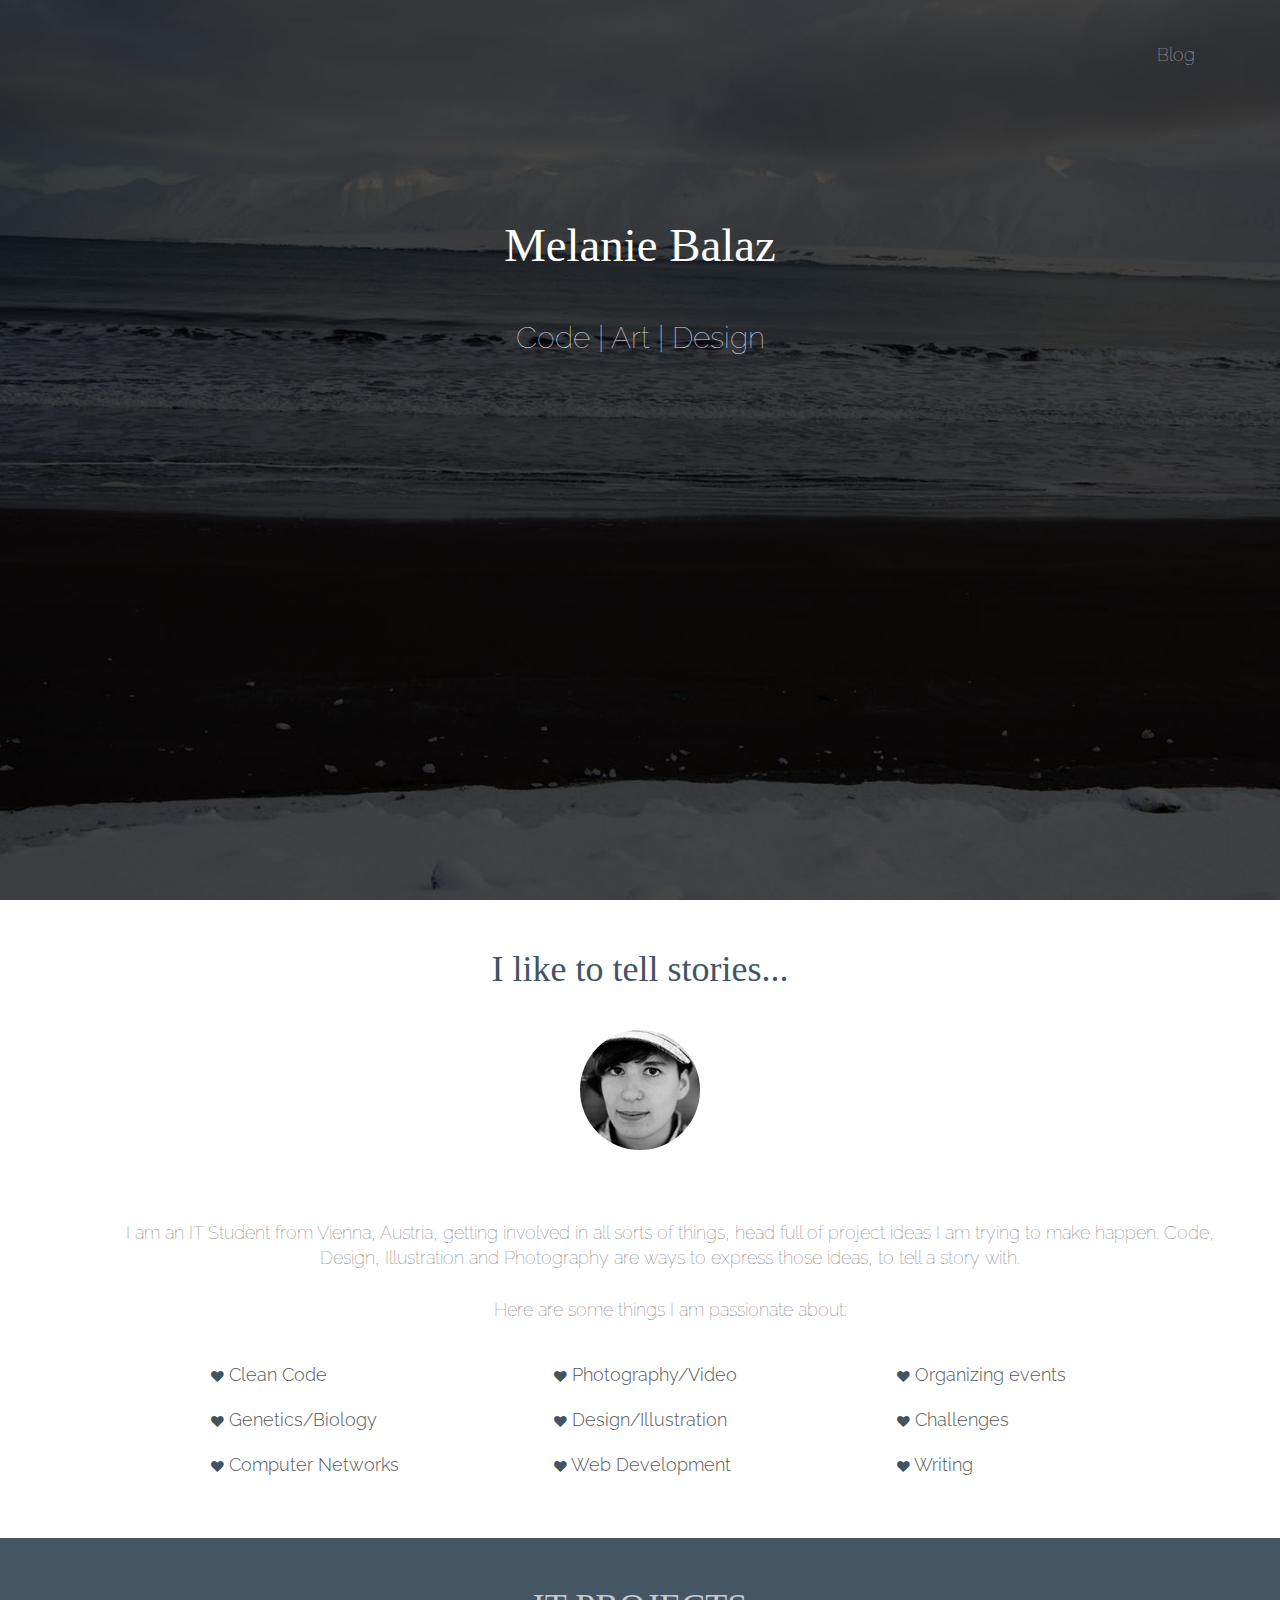
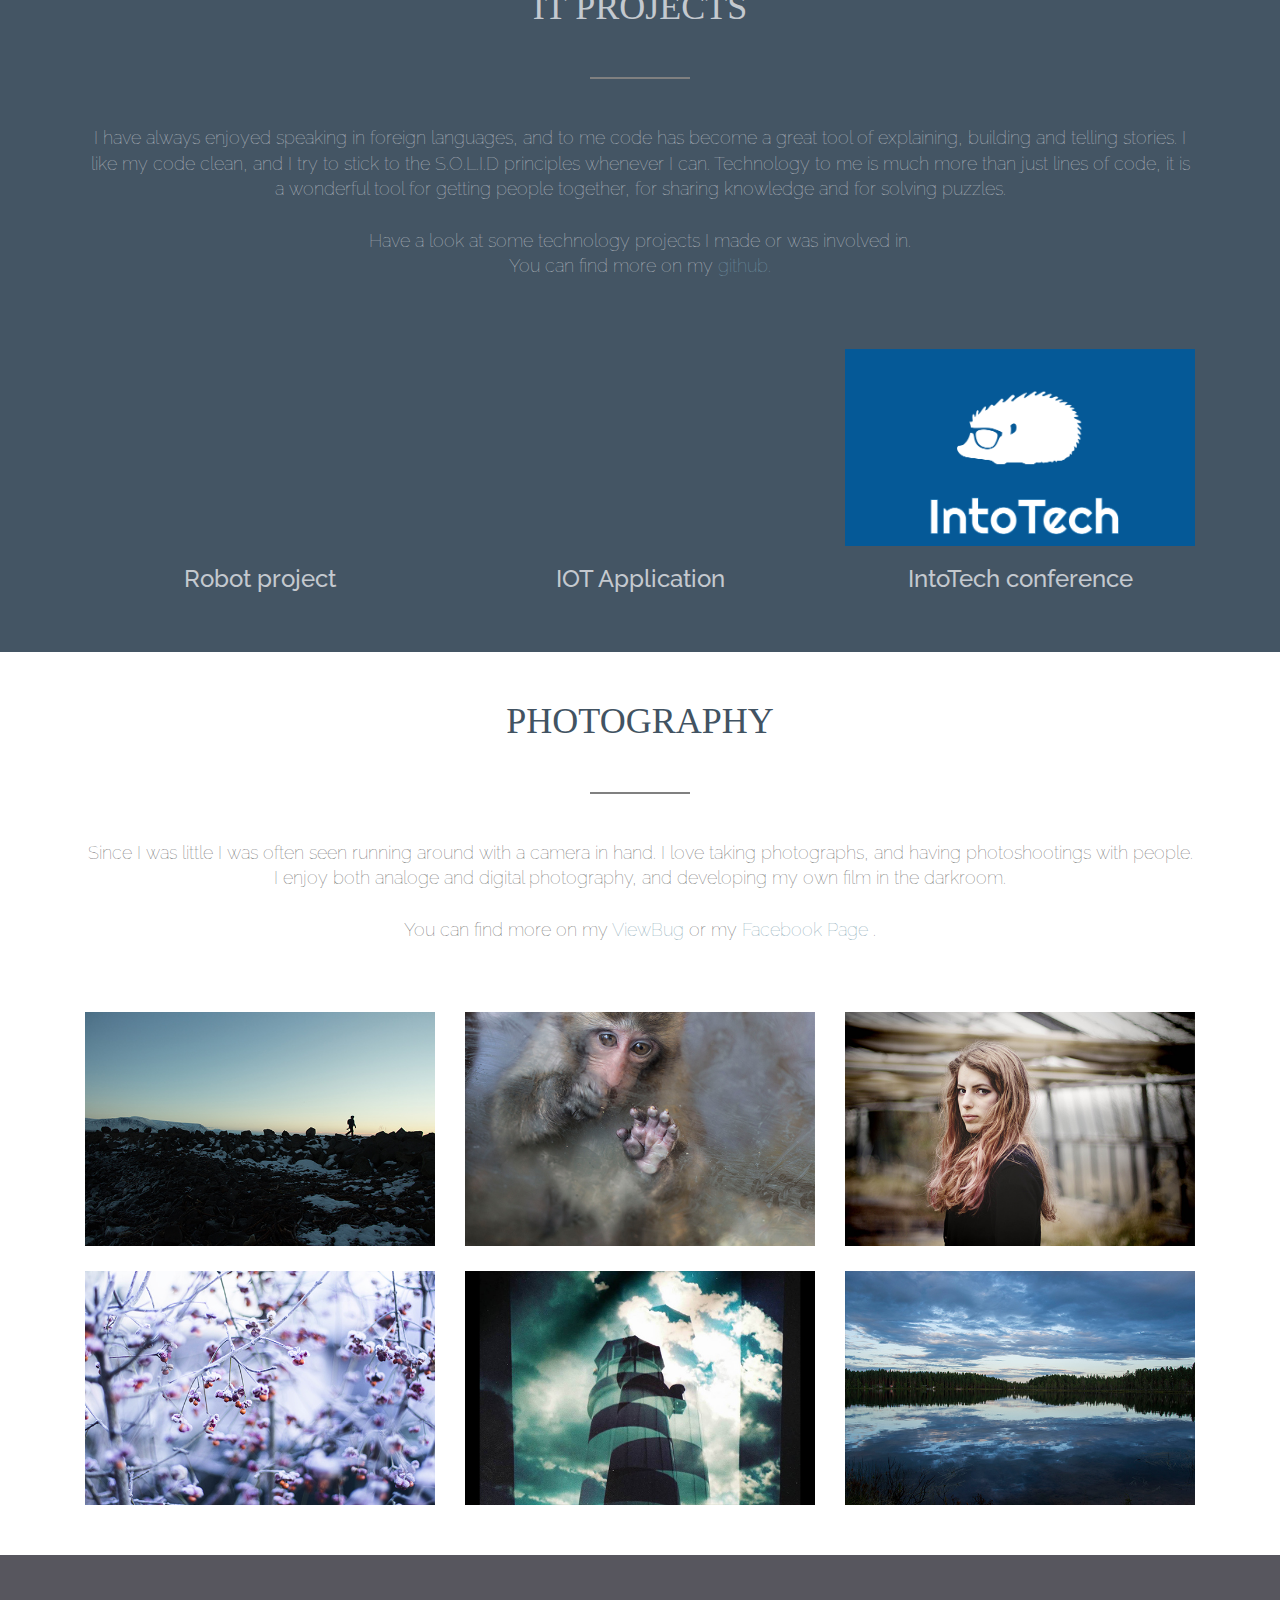
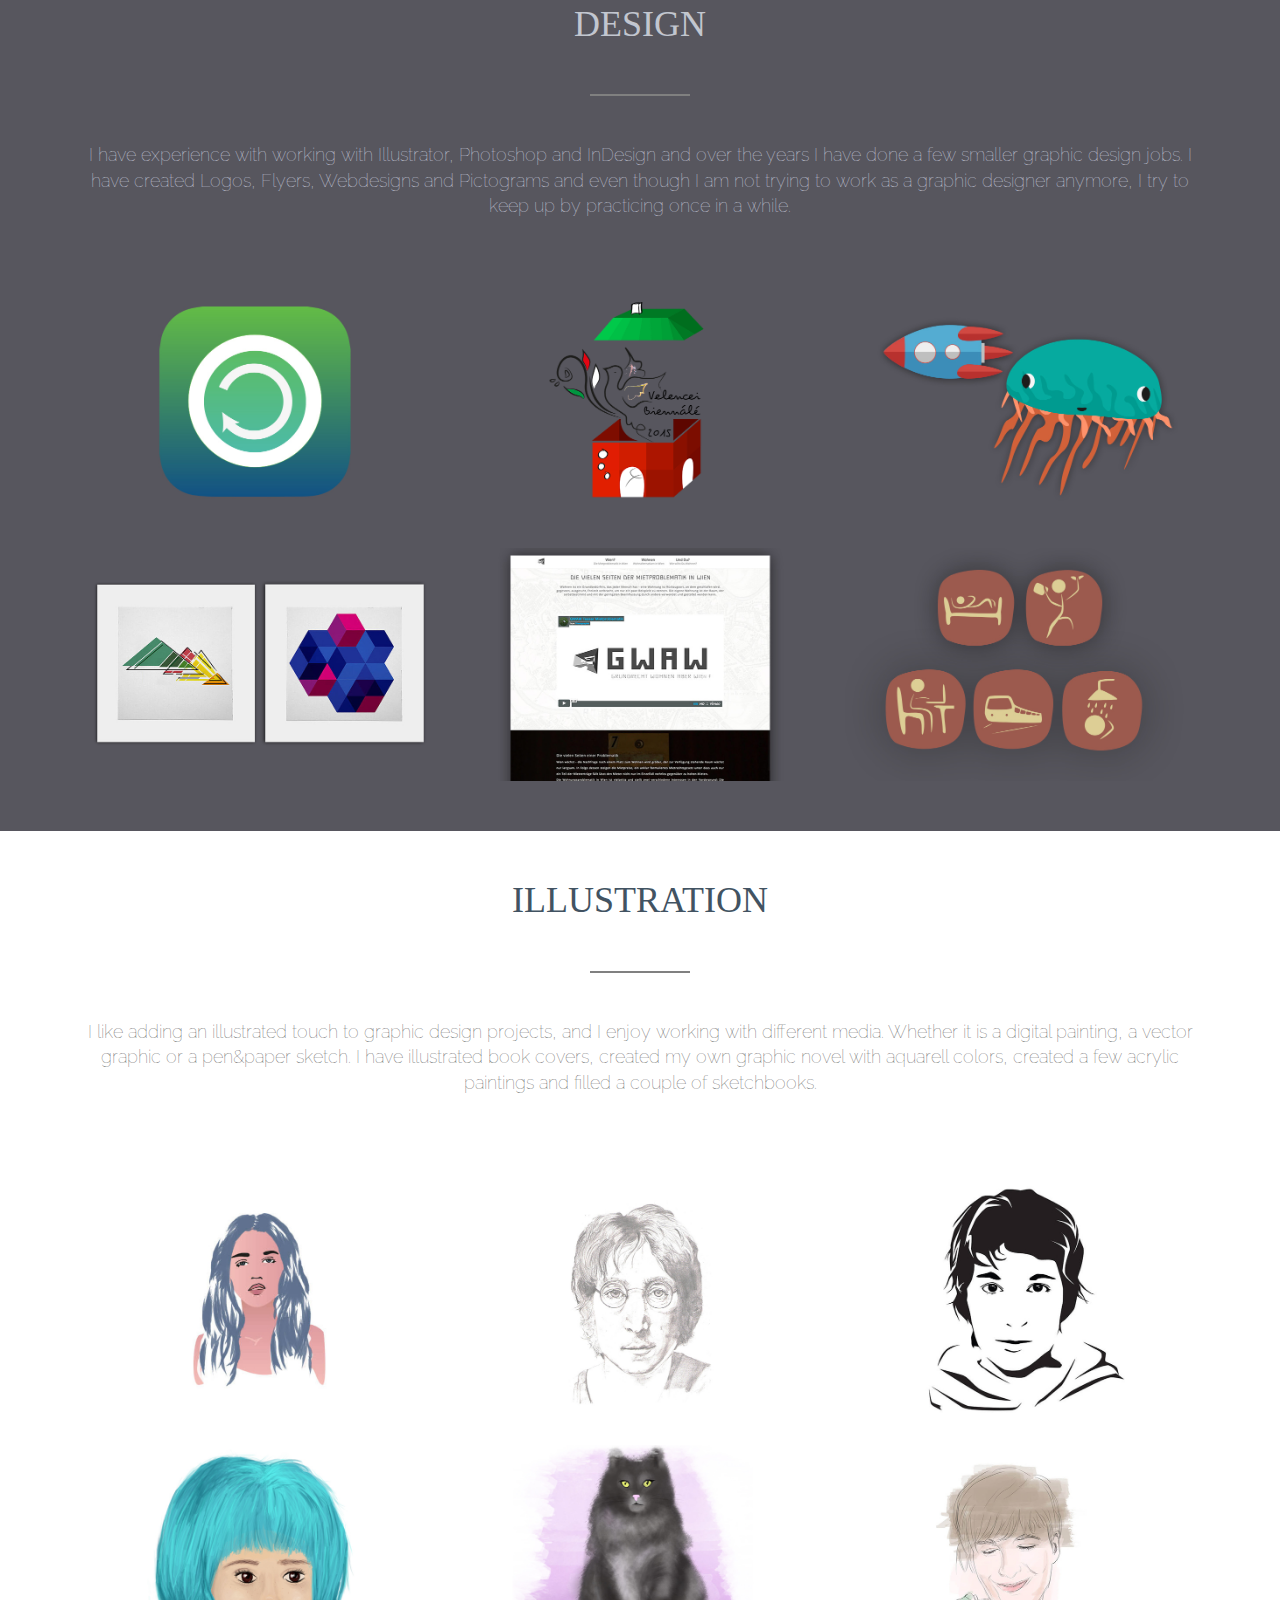
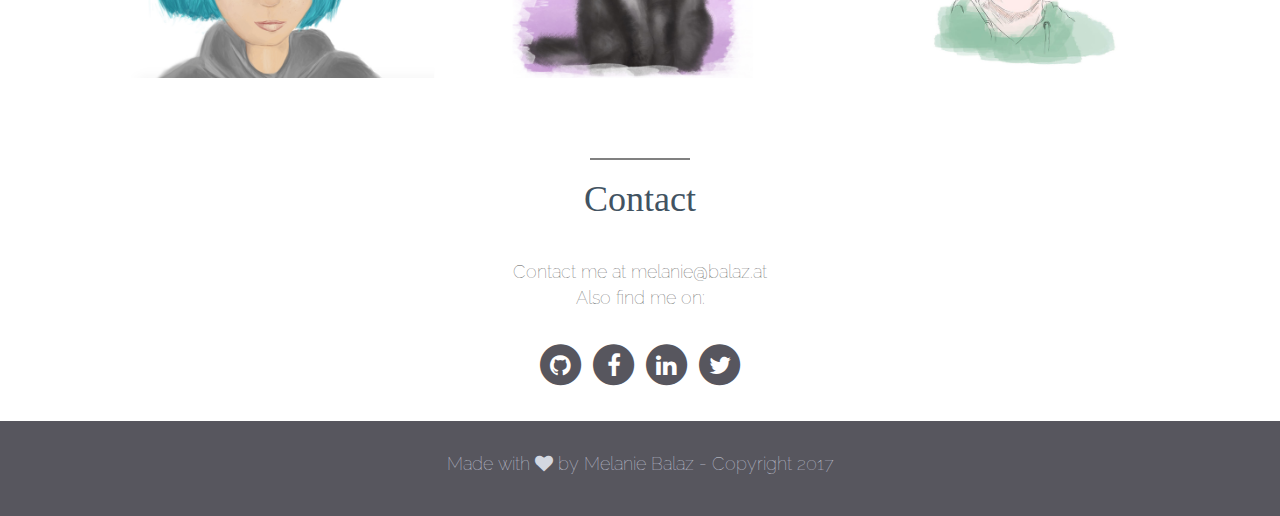
==== commit 177bd856: "fixed navbar on article" ====
--- a/index.html
+++ b/index.html
@@ -5,12 +5,17 @@
     <meta name="viewport" content="width=device-width, initial-scale=1.0">
     <meta name="description" content="Melanie Balaz Portfolio">
     <meta name="author" content="Melanie Balaz">
-    <link rel="shortcut icon" href="assets/ico/favicon.png">
 
     <title> Melanie Balaz</title>
 
 
-      <link rel="stylesheet" href="assets/font-awesome-4.7.0/css/font-awesome.min.css">
+    <meta property="og:image" content="https://balaz.at/assets/img/fb_header.png"/>
+    <meta property="og:title" content="Melanie Balaz Portfolio"/>
+    <meta property="og:url" content="https://balaz.at"/>
+    <meta property="og:site_name" content="Melanie Balaz Portfolio"/>
+
+
+  <link rel="stylesheet" href="assets/font-awesome-4.7.0/css/font-awesome.min.css">
 
       <!-- Bootstrap core CSS -->
     <link href="assets/css/bootstrap.css" rel="stylesheet">
@@ -35,18 +40,29 @@
 
         <!-- Fixed navbar -->
         <nav class="navbar navbar-default navbar-fixed-top">
-          <div class="container">
-              <div id="navbar" class="navbar-collapse collapse">
-                  <ul class="nav navbar-nav navbar-right">
-                      <li><a href="blog.html">Blog</a></li>
-                  </ul>
-              </div><!--/.nav-collapse -->
-          </div>
+            <div class="container">
+                <!-- Brand and toggle get grouped for better mobile display -->
+                <div class="navbar-header">
+                    <button type="button" class="navbar-toggle collapsed" data-toggle="collapse" data-target="#bs-example-navbar-collapse-1" aria-expanded="false">
+                        <span class="sr-only">Toggle navigation</span>
+                        <span class="icon-bar"></span>
+                        <span class="icon-bar"></span>
+                        <span class="icon-bar"></span>
+                    </button>
+                </div>
+
+                <!-- Collect the nav links, forms, and other content for toggling -->
+                <div class="collapse navbar-collapse" id="bs-example-navbar-collapse-1">
+                    <ul class="nav navbar-nav navbar-right">
+                        <li><a href="blog.html">Blog</a></li>
+                    </ul>
+                </div><!-- /.navbar-collapse -->
+            </div><!-- /.container-fluid -->
         </nav>
 
 		<!-- ==== HEADERWRAP ==== -->
         <header>
-            <div class="container-fluid full-screen-image home-bg">
+            <div class="container-fluid home-bg">
                 <div class="container padding-top">
                     <h1 class="header-text">Melanie Balaz</h1>
                     <h2>Code | Art | Design</h2>
@@ -60,7 +76,7 @@
 
                 <h1> I like to tell stories... </h1>
                 <img class="img img-circle" src="assets/img/me/head.jpg" height="120px" width="120px" alt="">
-                <p class="container container-text padding-bottom">
+                <p class="container padding-bottom">
                     I am an IT Student from Vienna, Austria, getting involved in all sorts of things, head full of project ideas I am trying
                     to make happen. Code, Design, Illustration and Photography are ways to express those ideas, to tell a story with. <br><br>
                     Here are some things I am passionate about:
@@ -113,7 +129,7 @@
 
 		<!-- ==== ABOUT ==== -->
 		<div class="container-fluid text-center" id="tech">
-                <div class="container container-text">
+                <div class="container">
                     <h1>IT PROJECTS</h1>
                     <hr>
                     <br>
@@ -137,7 +153,7 @@
                                 <iframe class="embed-responsive-item" src="https://www.youtube.com/embed/RRFA3IbsyHs" allowfullscreen></iframe>
                             </div>
                             <div class="caption">
-                                <h3 class="white-text">Robot project</h3>
+                                <h3>Robot project</h3>
                             </div>
                         </div><!-- /col -->
 
@@ -148,33 +164,9 @@
                               <iframe class="embed-responsive-item" src="https://www.youtube.com/embed/csPI1gFzXlY" allowfullscreen></iframe>
                           </div>
                             <div class="caption">
-                                <h3 class="white-text">IOT Application</h3>
+                                <h3>IOT Application</h3>
                             </div>
                         </div><!-- /col -->
-
-
-                        <div class="modal fade dark-text" id="iot" tabindex="-1" role="dialog" aria-labelledby="myModalLabel" aria-hidden="true">
-                            <div class="modal-dialog">
-                                <div class="modal-content">
-                                    <div class="modal-header">
-                                        <h2> IoT Application </h2>
-                                    </div>
-                                    <div class="modal-body text-justify">
-                                        <p>For this project I was working in a team, and we decided to take a University project and turn it into
-                                        something actually useful and fun. <br><br>
-                                            We developed a distributed IoT application, which is split up into three parts:
-                                        The server (actually a Servlet sitting behind a Tomcat), the client and the application-specific part, which we
-                                        usually just called the app, to the confusion of everyone. The App could be any device
-                                        added to the IOT network, in our case we used an alarm clock and a coffee machine. The server & client code is the same on
-                                        every node in the network, while the app changes with the device. Each node broadcasts what it can do across the network,
-                                        and if some other node is interested, they can subscribe to it. Each time something interesting happens to a device,
-                                        such as a new alarm has been set on the alarm clock, it notifies its subscribers. <br><br>
-                                        A video of the the final presentation, where the alarm rings and at the same time the coffee machine starts making coffee
-                                        on its own, will soon follow.</p>
-                                    </div>
-                                </div><!-- /.modal-content -->
-                            </div><!-- /.modal-dialog -->
-                        </div><!-- /.modal -->
 
                         <!-- VIDEO 3 -->
                         <div class="col-md-4">
@@ -186,7 +178,7 @@
                                 </a>
                             </div>
                             <div class="caption">
-                                <h3 class="white-text">IntoTech conference</h3>
+                                <h3>IntoTech conference</h3>
                             </div>
                         </div><!-- /col -->
 
@@ -200,7 +192,7 @@
                                         <p>The IntoTech conference is one of those strange ideas I came up with, that is starting to
                                         turn into reality now. It is a conference for IT-beginners, first semester IT university students,
                                         and those who have always been interested in tech but never had the courage to approach it.
-                                        It´ goal is to close the gap between those who work with and build technology every day,
+                                        It´s goal is to close the gap between those who work with and build technology every day,
                                         and the normal "users", to get more people involved in the community and to be the starting point
                                             for many ideas and projects. It is currently in the project funding stage and will take place
                                         in Vienna in Autumn 2017.
@@ -222,7 +214,7 @@
 
 		<!-- ==== PHOTOGRAPHY ==== -->
 		<div class="container-fluid text-center" id="photography">
-            <div class="container container-text">
+            <div class="container">
                 <h1>PHOTOGRAPHY</h1>
                 <hr>
                 <br>
@@ -232,7 +224,6 @@
                     <br><br>
                     You can find more on my <a href="https://www.viewbug.com/member/melaniejacqueline"> ViewBug </a> or my <a href="https://www.facebook.com/melaniebalazphotography"> Facebook Page </a>.
                 </p>
-
             </div>
 
 
@@ -379,7 +370,7 @@
 		<!-- ==== DESIGN ==== -->
 		<div class="container-fluid text-center" id="design" name="design">
 
-            <div class="container container-text">
+            <div class="container">
                 <h1>DESIGN</h1>
                 <hr>
                 <br>
@@ -530,7 +521,7 @@
                             </div><!-- /.modal-content -->
                             <div class="modal-footer">
                                 <h4>
-                                    Diploma Project Webdesign
+                                    IntoTech Conference
                                 </h4>
                             </div>
                         </div><!-- /.modal-dialog -->
@@ -570,7 +561,7 @@
 
         <!-- ==== ILLUSTRATION ==== -->
         <div class="container-fluid text-center" id="illustration">
-            <div class="container container-text">
+            <div class="container">
                 <h1>ILLUSTRATION</h1>
                 <hr>
                 <br>
@@ -724,20 +715,15 @@
 
             </div>
         </div><!-- /container -->
-
-
-
-		<footer>
+        <footer>
 			<div class="container text-center">
                 <hr>
                 <h1>Contact</h1>
-
                 <p>
                     Contact me at melanie@balaz.at <br>
                     Also find me on:
 
                 </p>
-
                 <a href="https://github.com/melaniebalaz">
                 <span class="fa-stack fa-lg social-media">
                     <i class="fa fa-circle fa-stack-2x"></i>
@@ -762,8 +748,6 @@
                     <i class="fa fa-twitter fa-stack-1x fa-inverse"></i>
                 </span>
                 </a>
-
-
             </div>
 
             <div class="container-fluid text-center footer-color">
@@ -774,8 +758,6 @@
     <!-- Bootstrap core JavaScript
     ================================================== -->
     <!-- Placed at the end of the document so the pages load faster -->
-
-
 	<script type="text/javascript" src="assets/js/bootstrap.min.js"></script>
 	<script type="text/javascript" src="assets/js/jquery.easing.1.3.js"></script>
     <script type="text/javascript" src="assets/js/smoothscroll.js"></script>
--- a/assets/css/custom.css
+++ b/assets/css/custom.css
@@ -11,6 +11,12 @@
     border-bottom:none;
 }
 
+
+.navbar-inverse .navbar-nav > li > a:hover, .navbar-inverse .navbar-nav > li > a:hover {
+    background-color: transparent;
+    color: black;
+}
+
 .navbar-default .navbar-nav > li > a{
     color:#c4c9cf;
 }
@@ -26,11 +32,20 @@
 a:hover, a:focus {
     text-decoration: none;
 }
+
 
 h1 {
    color:#425362;
     font-family: arvo;
     padding-bottom:30px;
+
+}
+
+
+@media screen and (max-width: 768px) {
+    h1{
+        font-size:25px;
+    }
 }
 
 .header-text {
@@ -47,9 +62,7 @@
     padding:30px;
 }
 
-.container-text {
-    width:70%;
-}
+
 
 .list-group-item {
     background:transparent;
@@ -76,26 +89,30 @@
 
 /** SECTIONS **/
 
-.full-screen-image {
+
+.home-bg {
+    background:url("../img/header_bg.jpg") fixed no-repeat;
+    background-size: cover;
     text-align: center;
     -webkit-background-size: cover;
     -moz-background-size: cover;
-    background-size: cover;
     -o-background-size: cover;
-    height: 100vh;
-}
-
-.home-bg {
-    background:url("../img/header_bg.jpg") fixed no-repeat;
+    height:100vh;
 }
 
 .blog-bg {
     background:url("../img/blog_header_bg.png") fixed no-repeat;
+    background-size: cover;
+    text-align: center;
+    -webkit-background-size: cover;
+    -moz-background-size: cover;
+    -o-background-size: cover;
+    height:100vh;
 }
 
 #tech {
-    background-color:#455668;
-    color:white;
+    background-color:#445564;
+    color:#c4c9cf;
 }
 
 #tech h1 {
@@ -123,7 +140,6 @@
 
 body a {
     color:#799CAC;
-
 }
 
 
@@ -199,5 +215,7 @@
 
 
 
-
-
+.author-name {
+    color:#C1C1C3;
+}
+
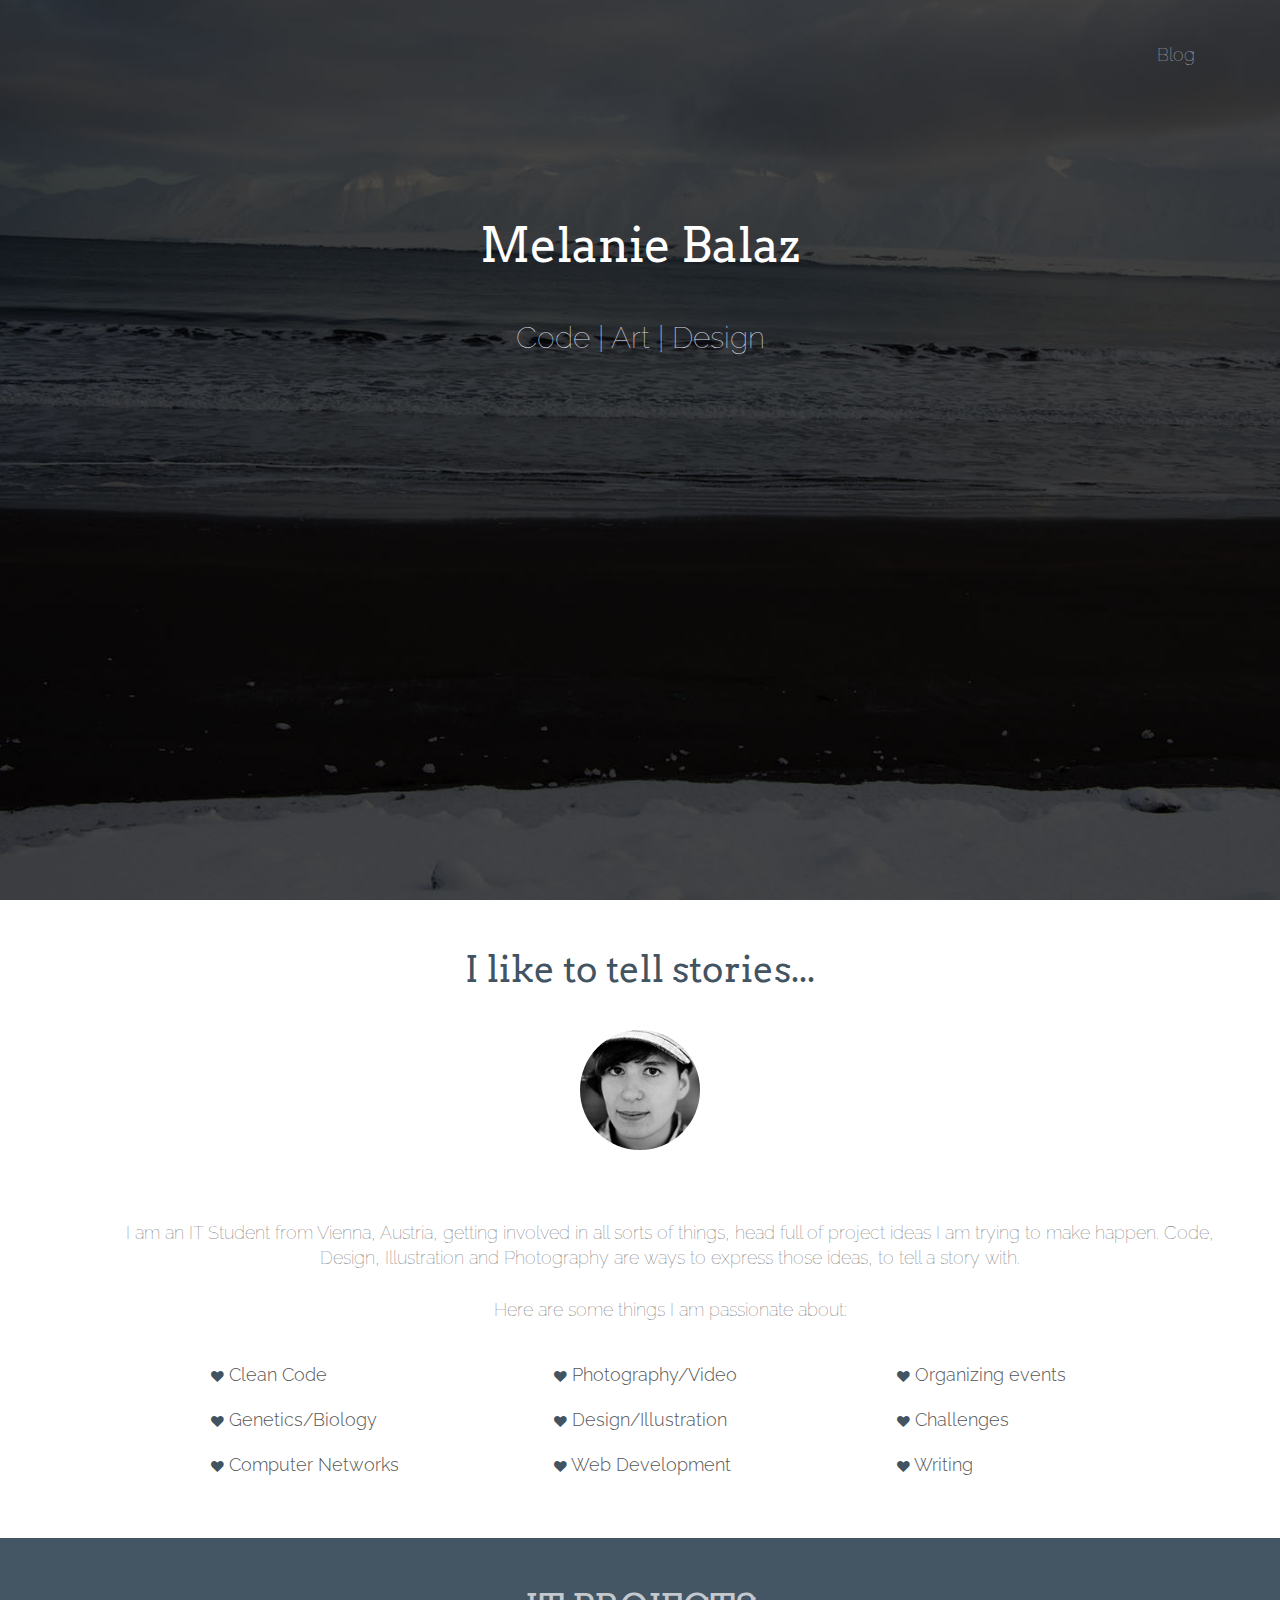
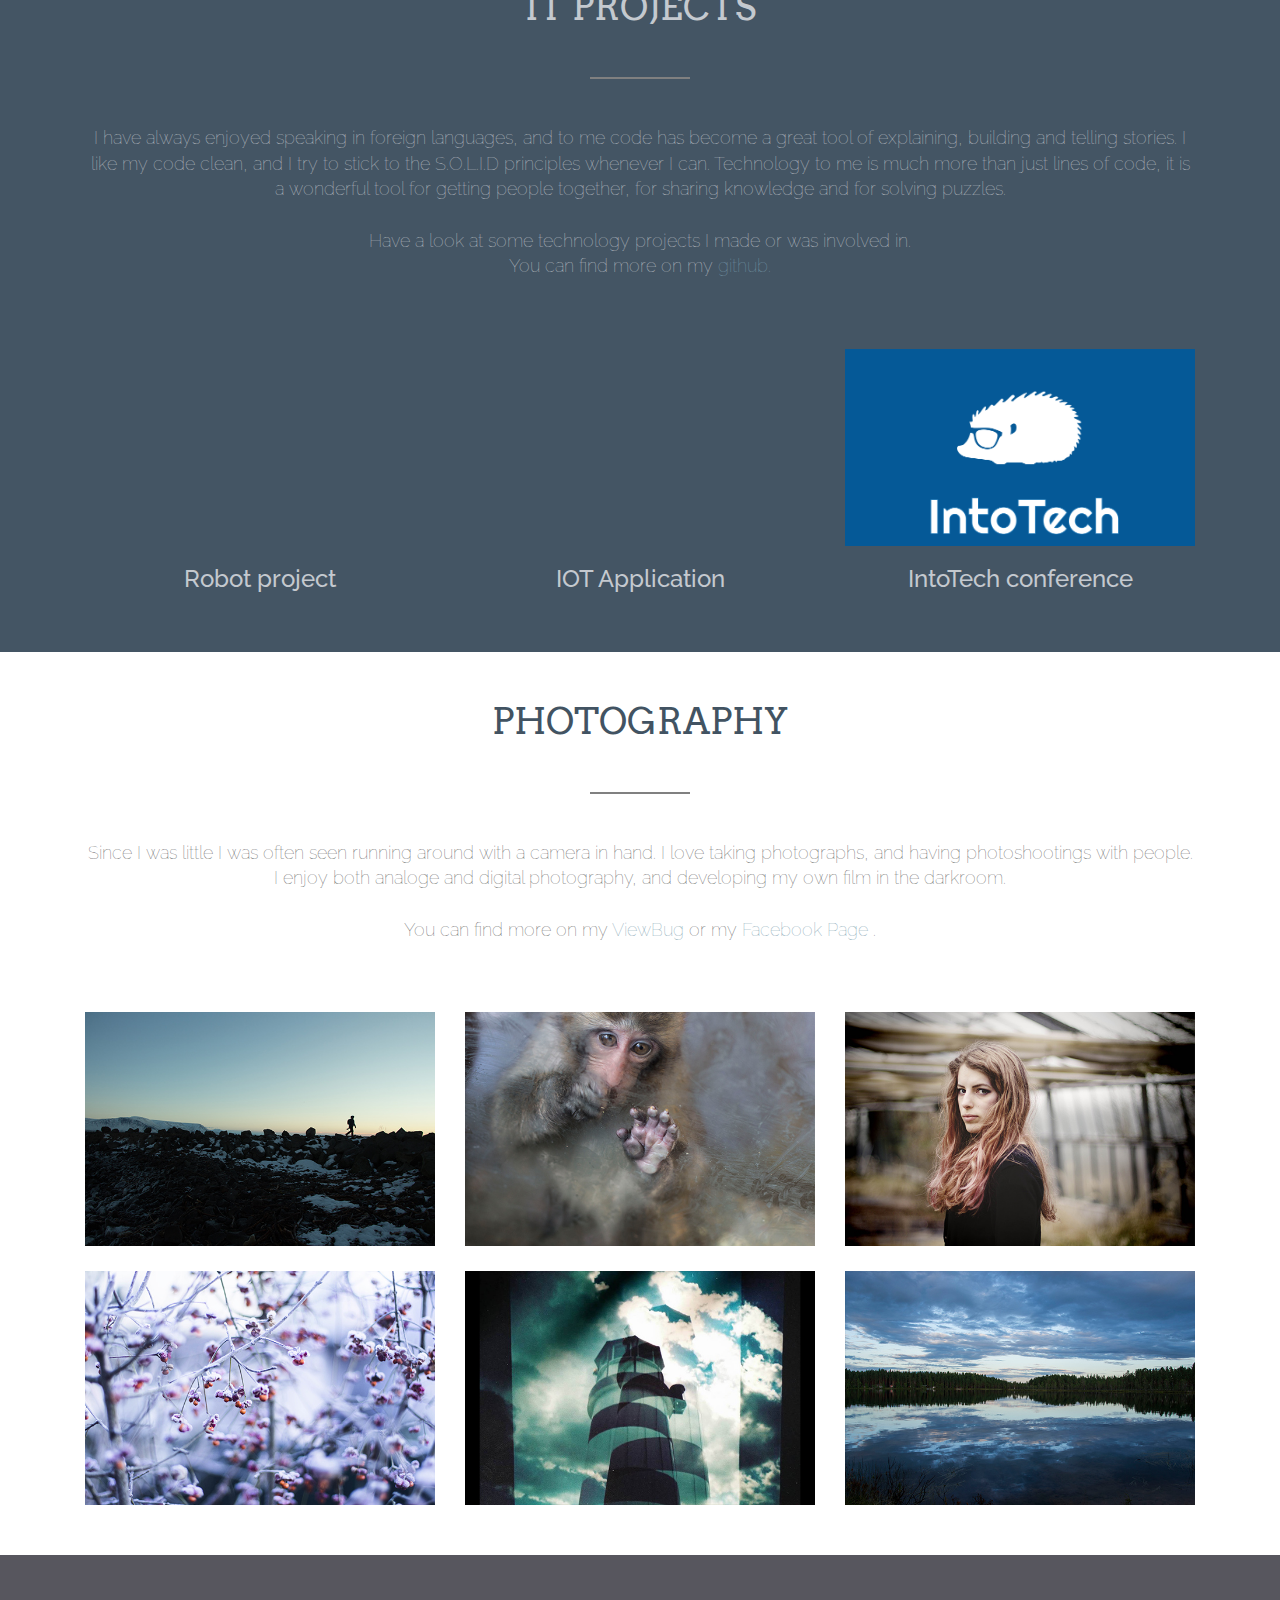
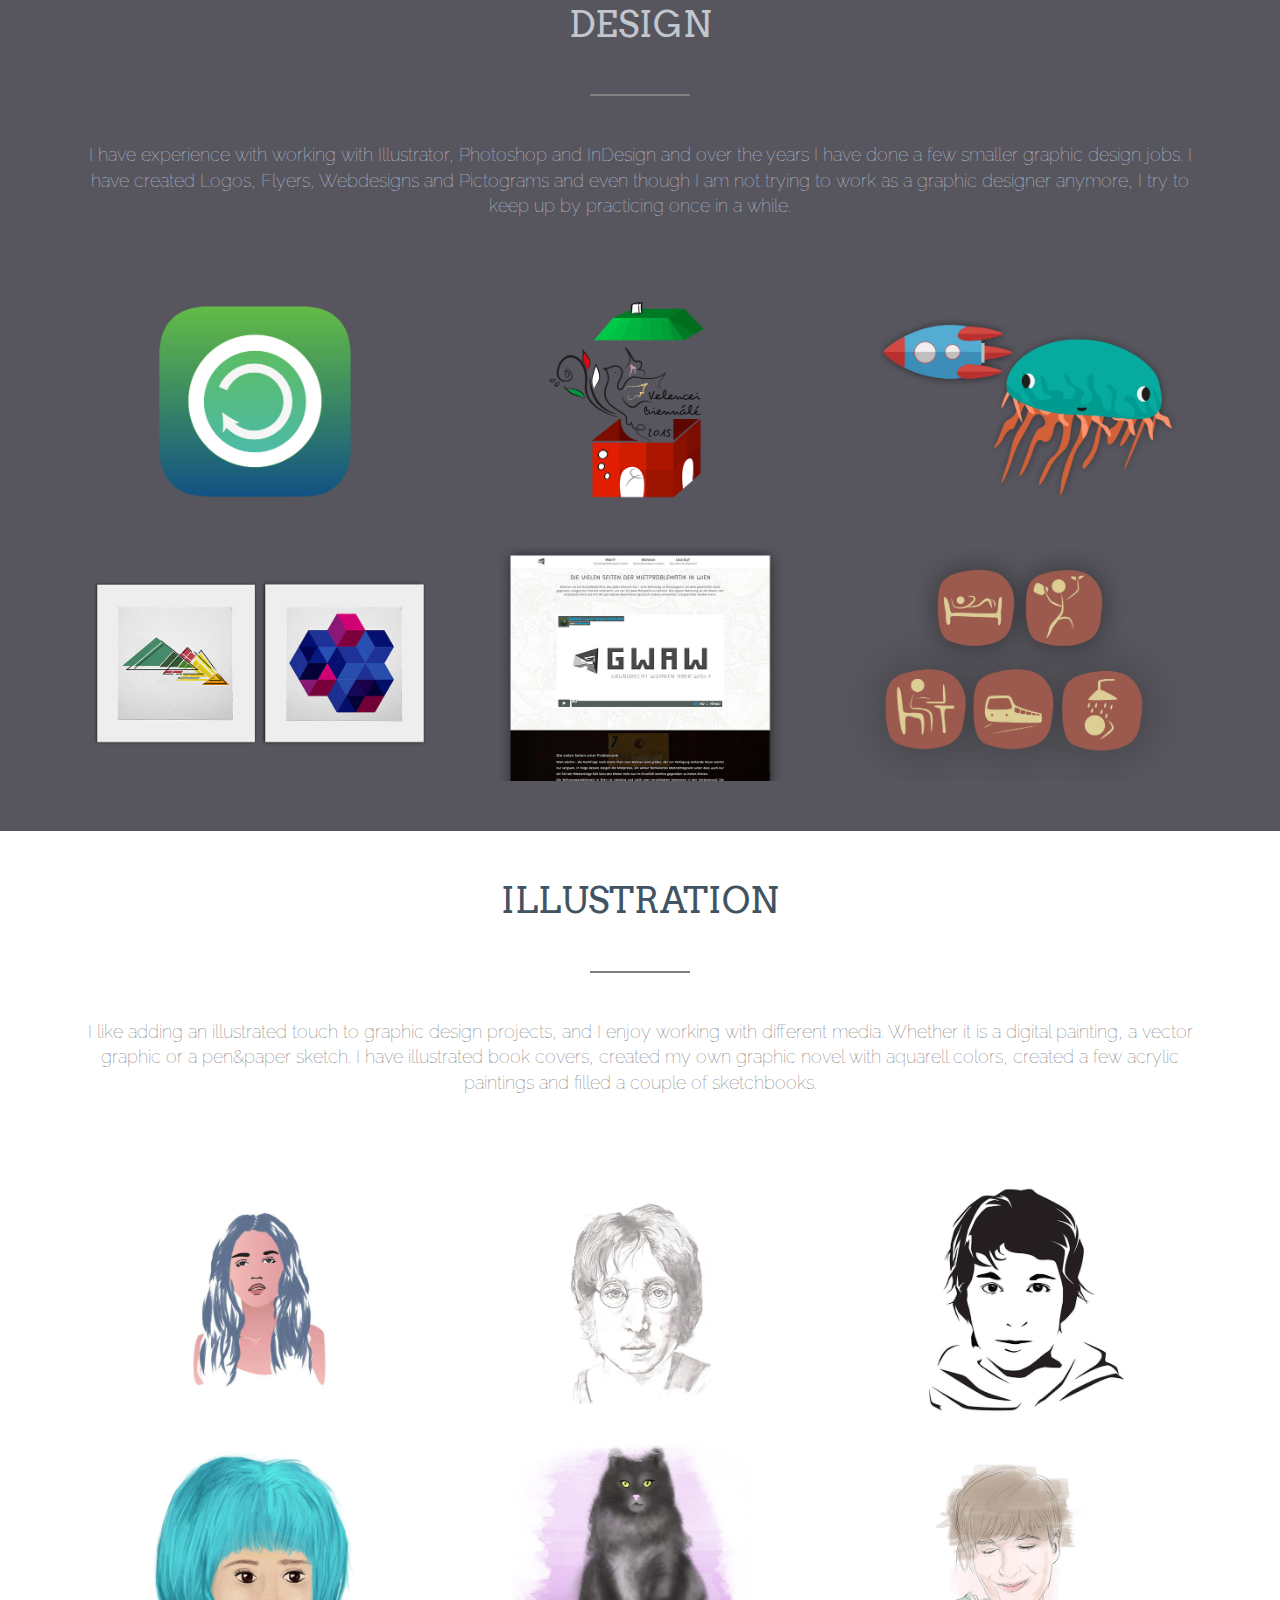
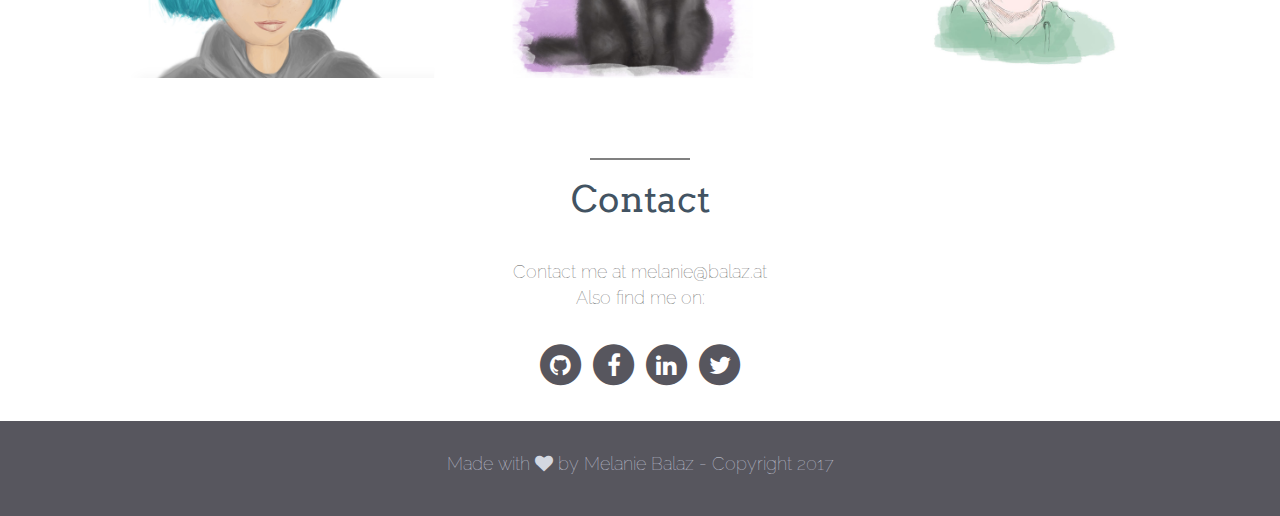
==== commit f90e3a27: "font change" ====
--- a/index.html
+++ b/index.html
@@ -24,7 +24,8 @@
       <link href="assets/css/custom.css" rel="stylesheet">
 
 
-    <link href='//fonts.googleapis.com/css?family=Raleway:400,300,700' rel='stylesheet' type='text/css'>
+      <link href="https://fonts.googleapis.com/css?family=Arvo" rel="stylesheet">
+      <link href='//fonts.googleapis.com/css?family=Raleway:400,300,700' rel='stylesheet' type='text/css'>
 
     <script src="assets/js/jquery.min.js"></script>
 
--- a/assets/css/custom.css
+++ b/assets/css/custom.css
@@ -36,7 +36,7 @@
 
 h1 {
    color:#425362;
-    font-family: arvo;
+    font-family: 'Arvo', serif;
     padding-bottom:30px;
 
 }
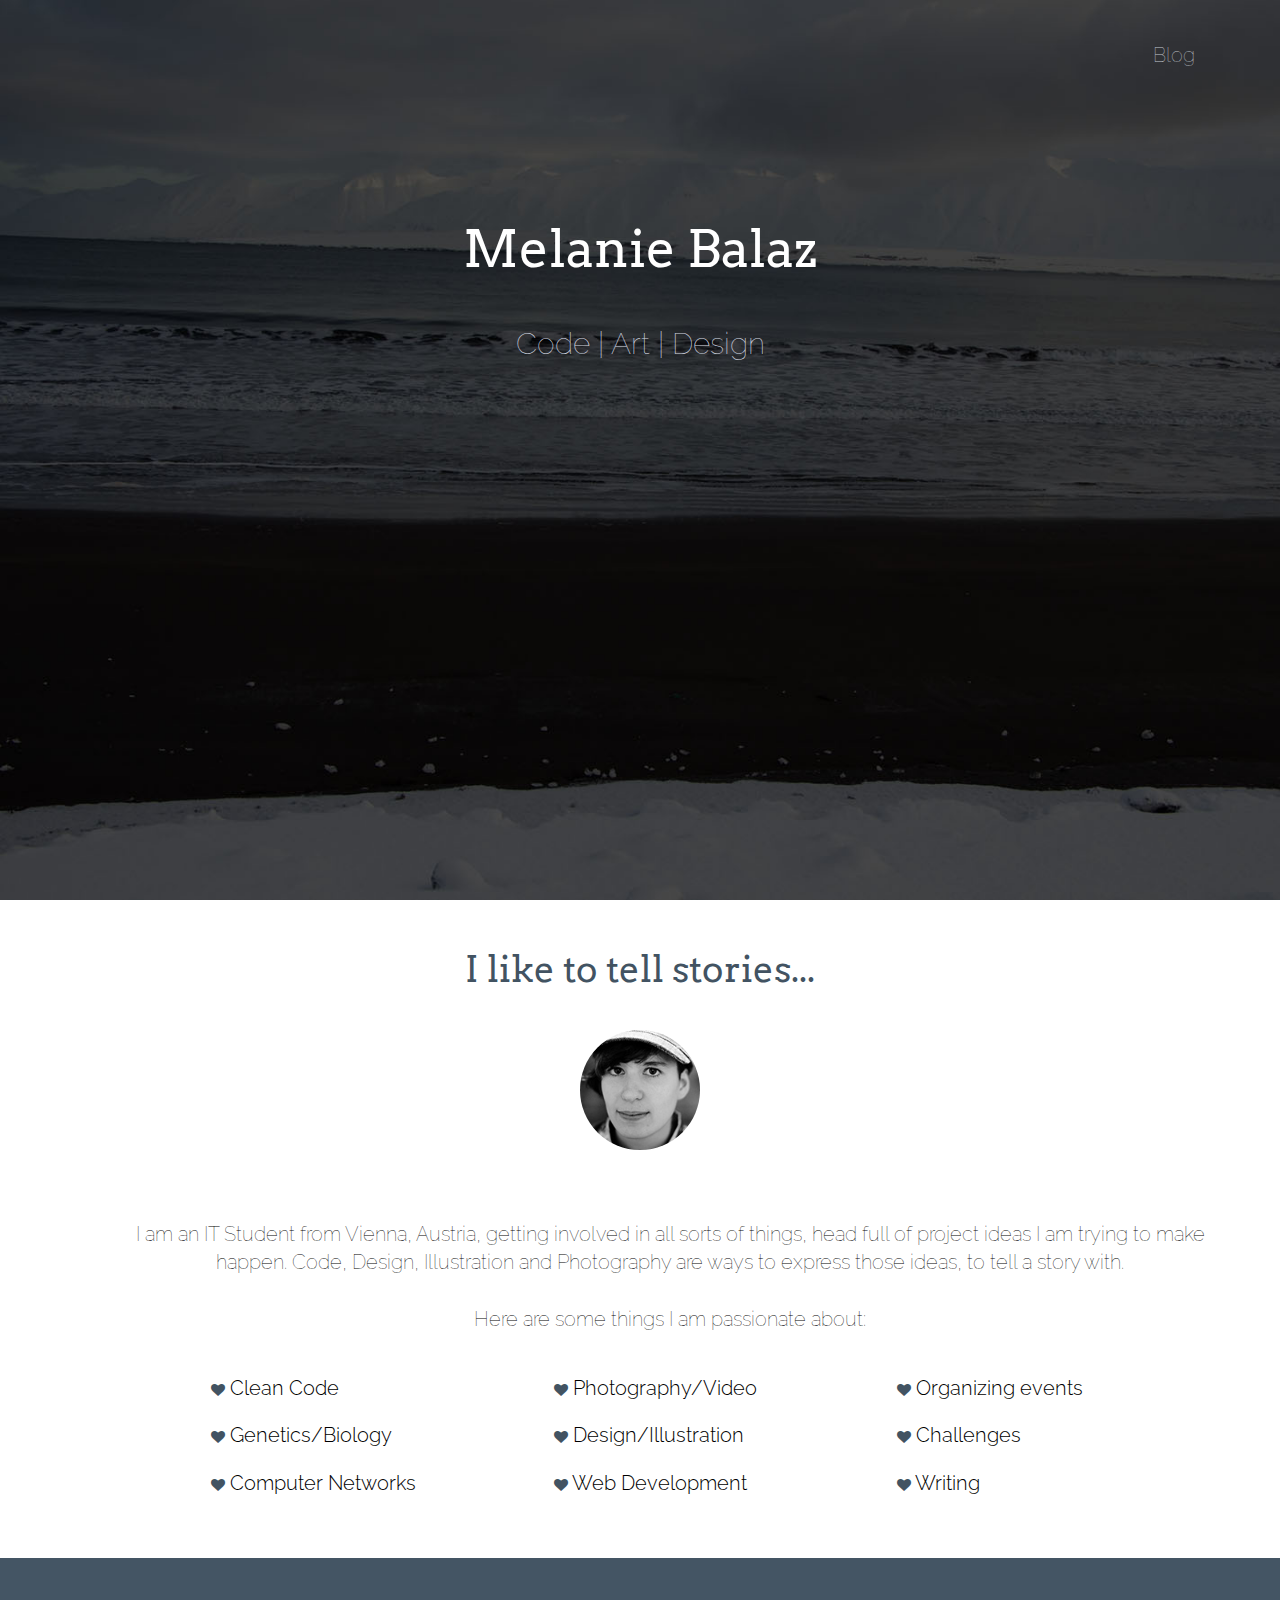
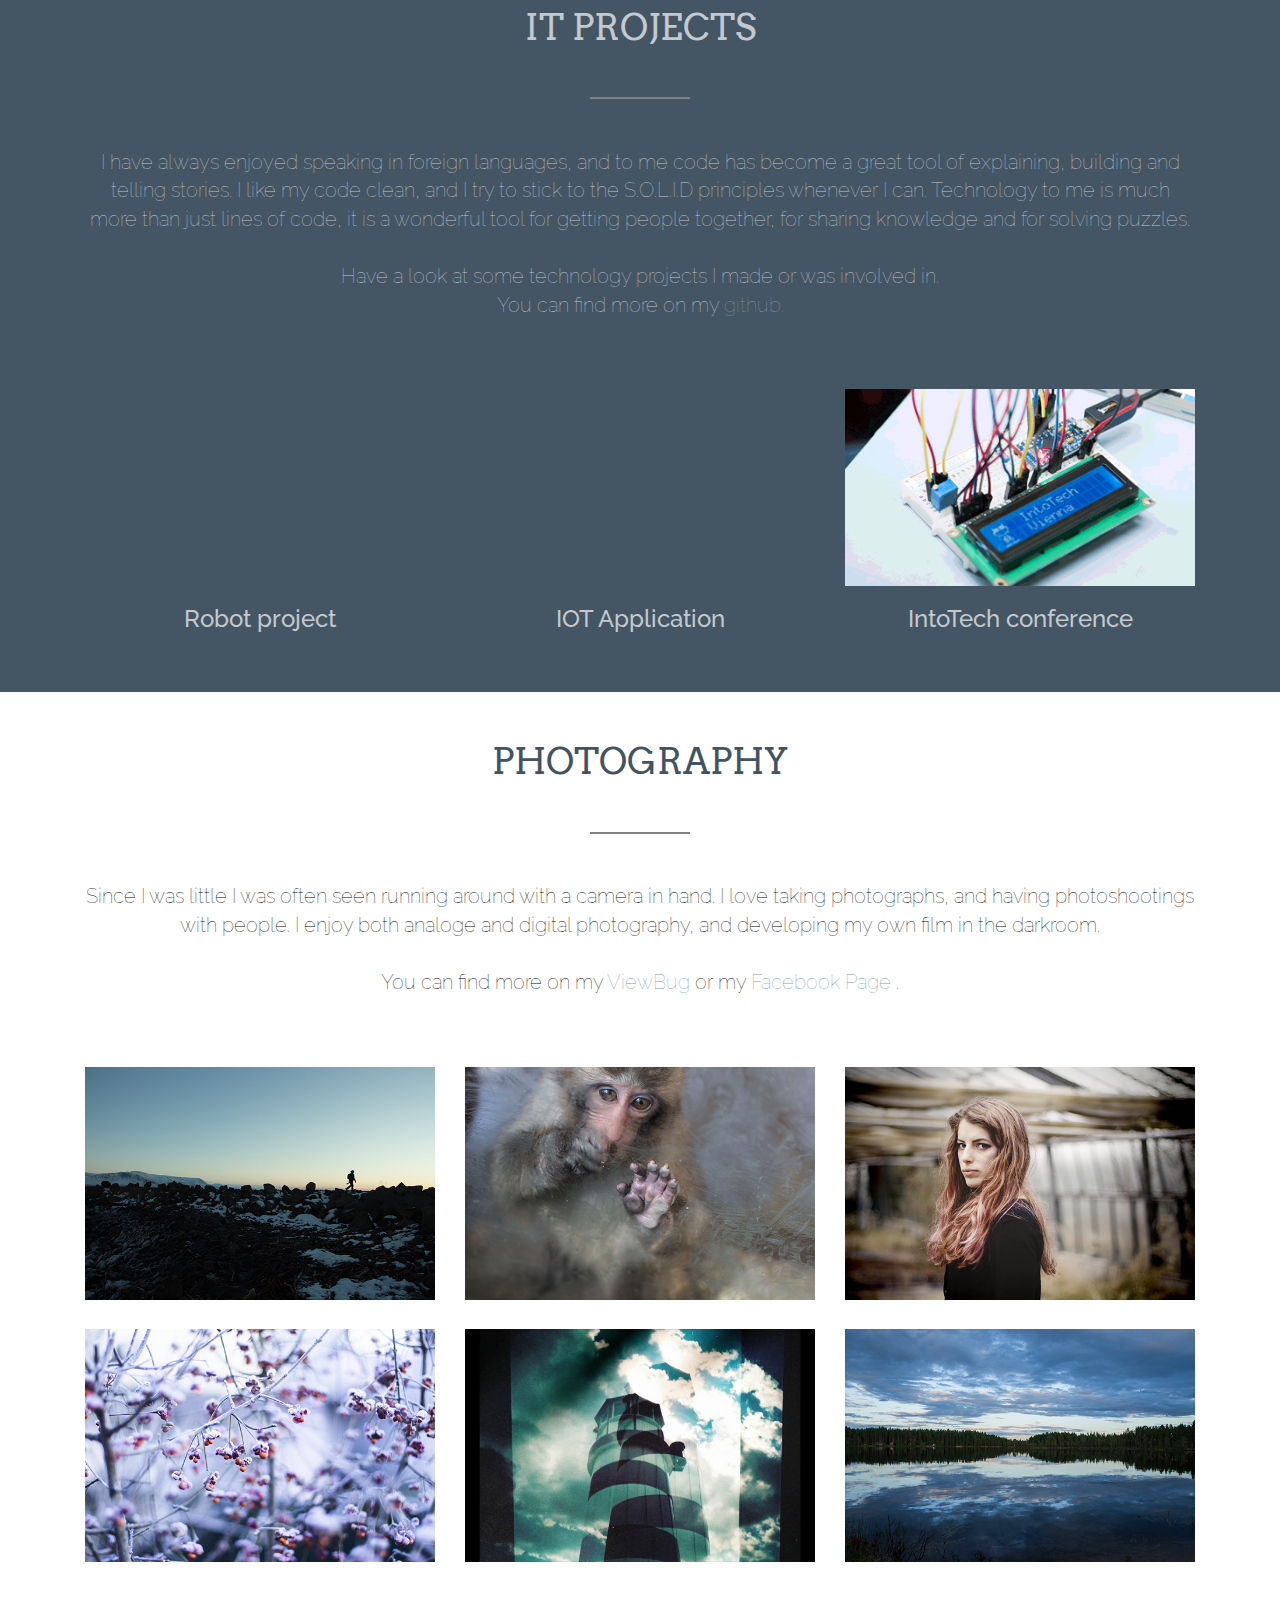
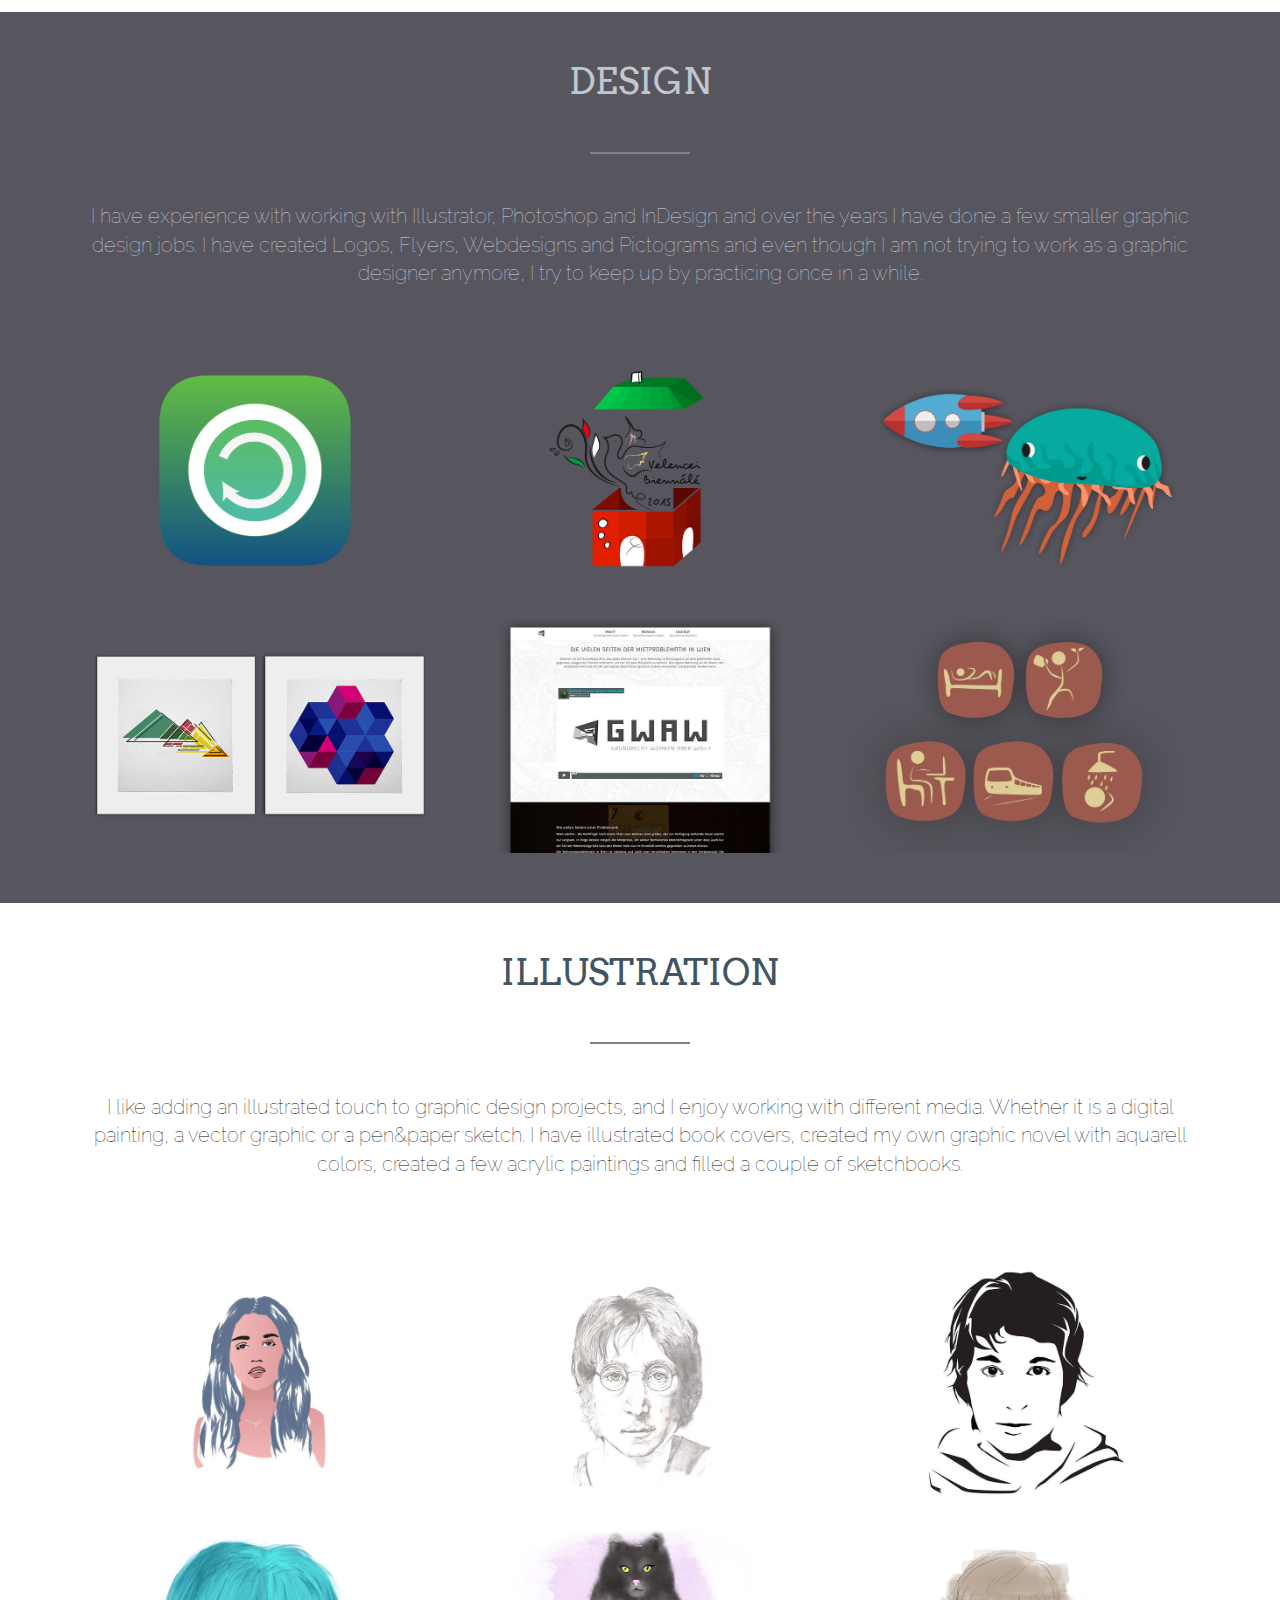
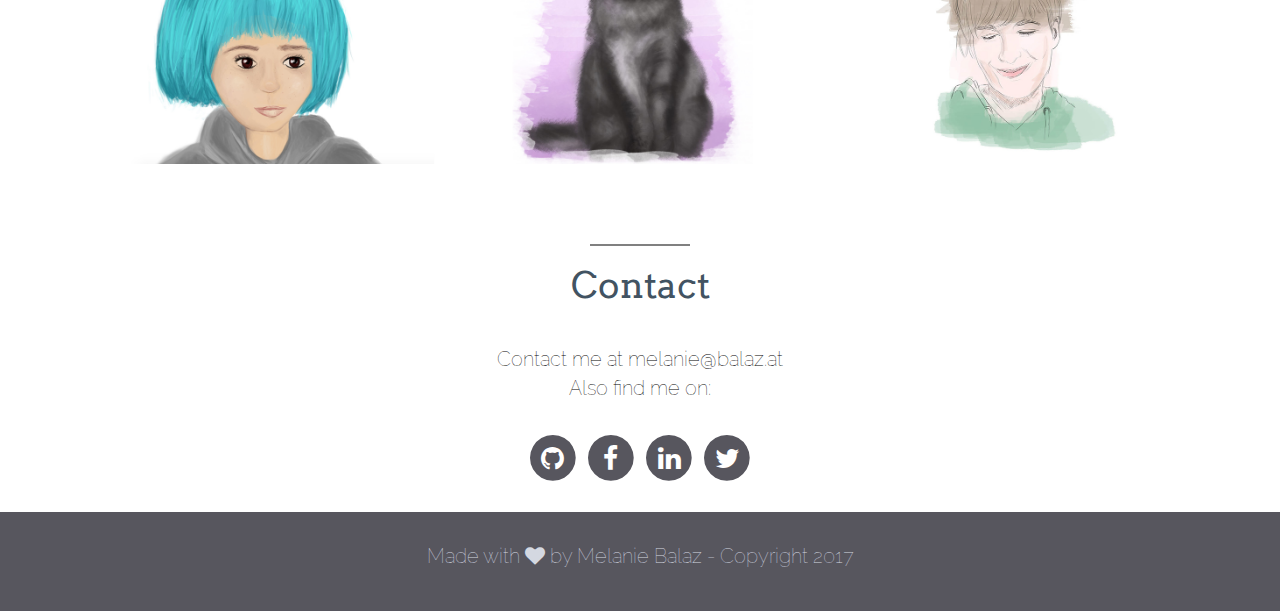
==== commit 2ff8b9f3: "added conference blog article" ====
--- a/index.html
+++ b/index.html
@@ -190,15 +190,13 @@
                                         <h2> IntoTech Conference </h2>
                                     </div>
                                     <div class="modal-body text-justify">
-                                        <p>The IntoTech conference is one of those strange ideas I came up with, that is starting to
-                                        turn into reality now. It is a conference for IT-beginners, first semester IT university students,
-                                        and those who have always been interested in tech but never had the courage to approach it.
-                                        It´s goal is to close the gap between those who work with and build technology every day,
-                                        and the normal "users", to get more people involved in the community and to be the starting point
-                                            for many ideas and projects. It is currently in the project funding stage and will take place
-                                        in Vienna in Autumn 2017.
+                                        <p>The IntoTech conference took place on the 11.11.2017 at the ImpactHub in Vienna and was organised by myself and a friend over the course of around a year in our free time.
+                                          It was a free conference for people interested in technology, but with no or very little experience, who are interested in getting started with tech.
+
                                             <br><br>
                                             <a href="https://into.technology/"> IntoTech Website </a>
+                                            <br>
+                                            <a href="conference.html"> Blog Article on how IntoTech was organised </a>
                                         </p>
                                     </div>
                                 </div><!-- /.modal-content -->
--- a/assets/css/custom.css
+++ b/assets/css/custom.css
@@ -1,8 +1,12 @@
 body {
     font-family: "Raleway";
     font-weight:lighter;
-    font-size: 18px;
-    color: #555;
+    font-size: 20px;
+    color: black;
+}
+
+.blockquote {
+  font-size:1.3em;
 }
 
 
@@ -108,6 +112,14 @@
     -moz-background-size: cover;
     -o-background-size: cover;
     height:100vh;
+}
+
+.blogpost {
+  font-family: 'Open Sans', sans-serif;
+}
+
+.blog-img {
+  padding:30px;
 }
 
 #tech {
@@ -218,4 +230,3 @@
 .author-name {
     color:#C1C1C3;
 }
-
